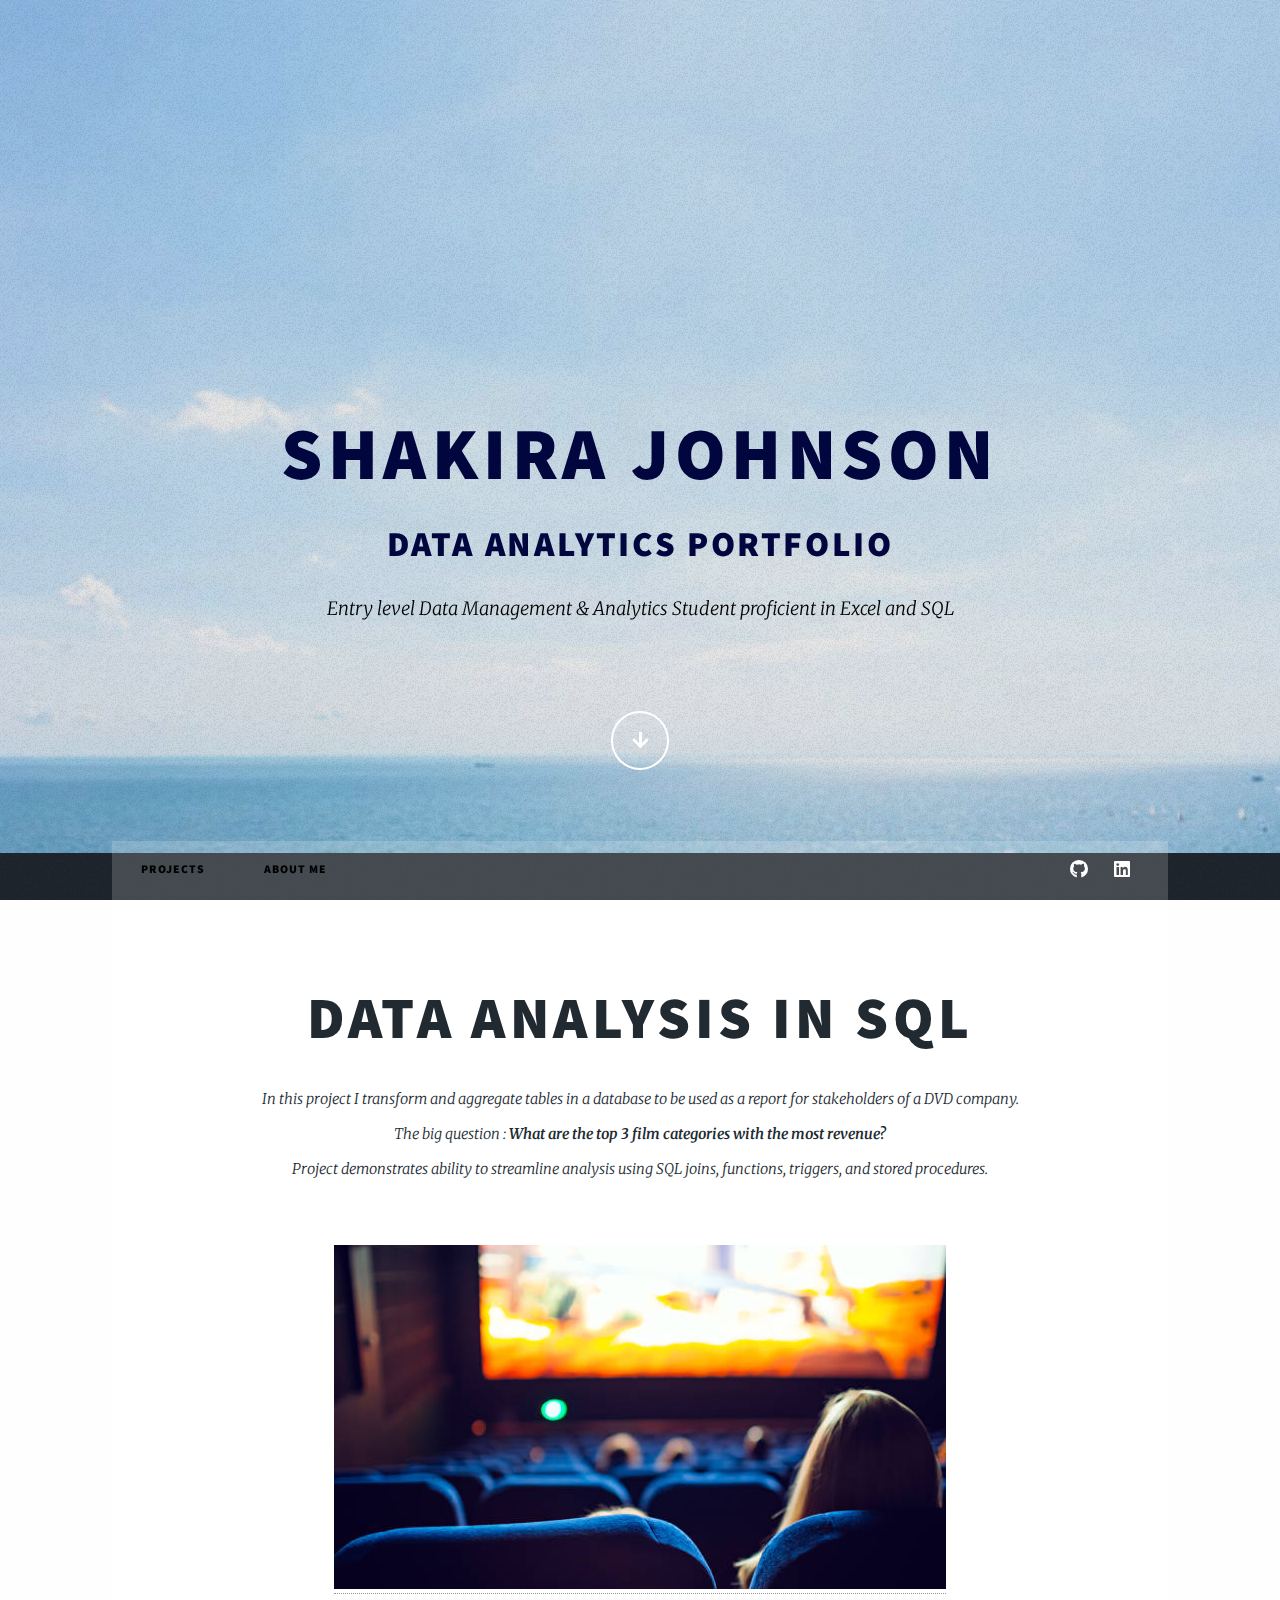
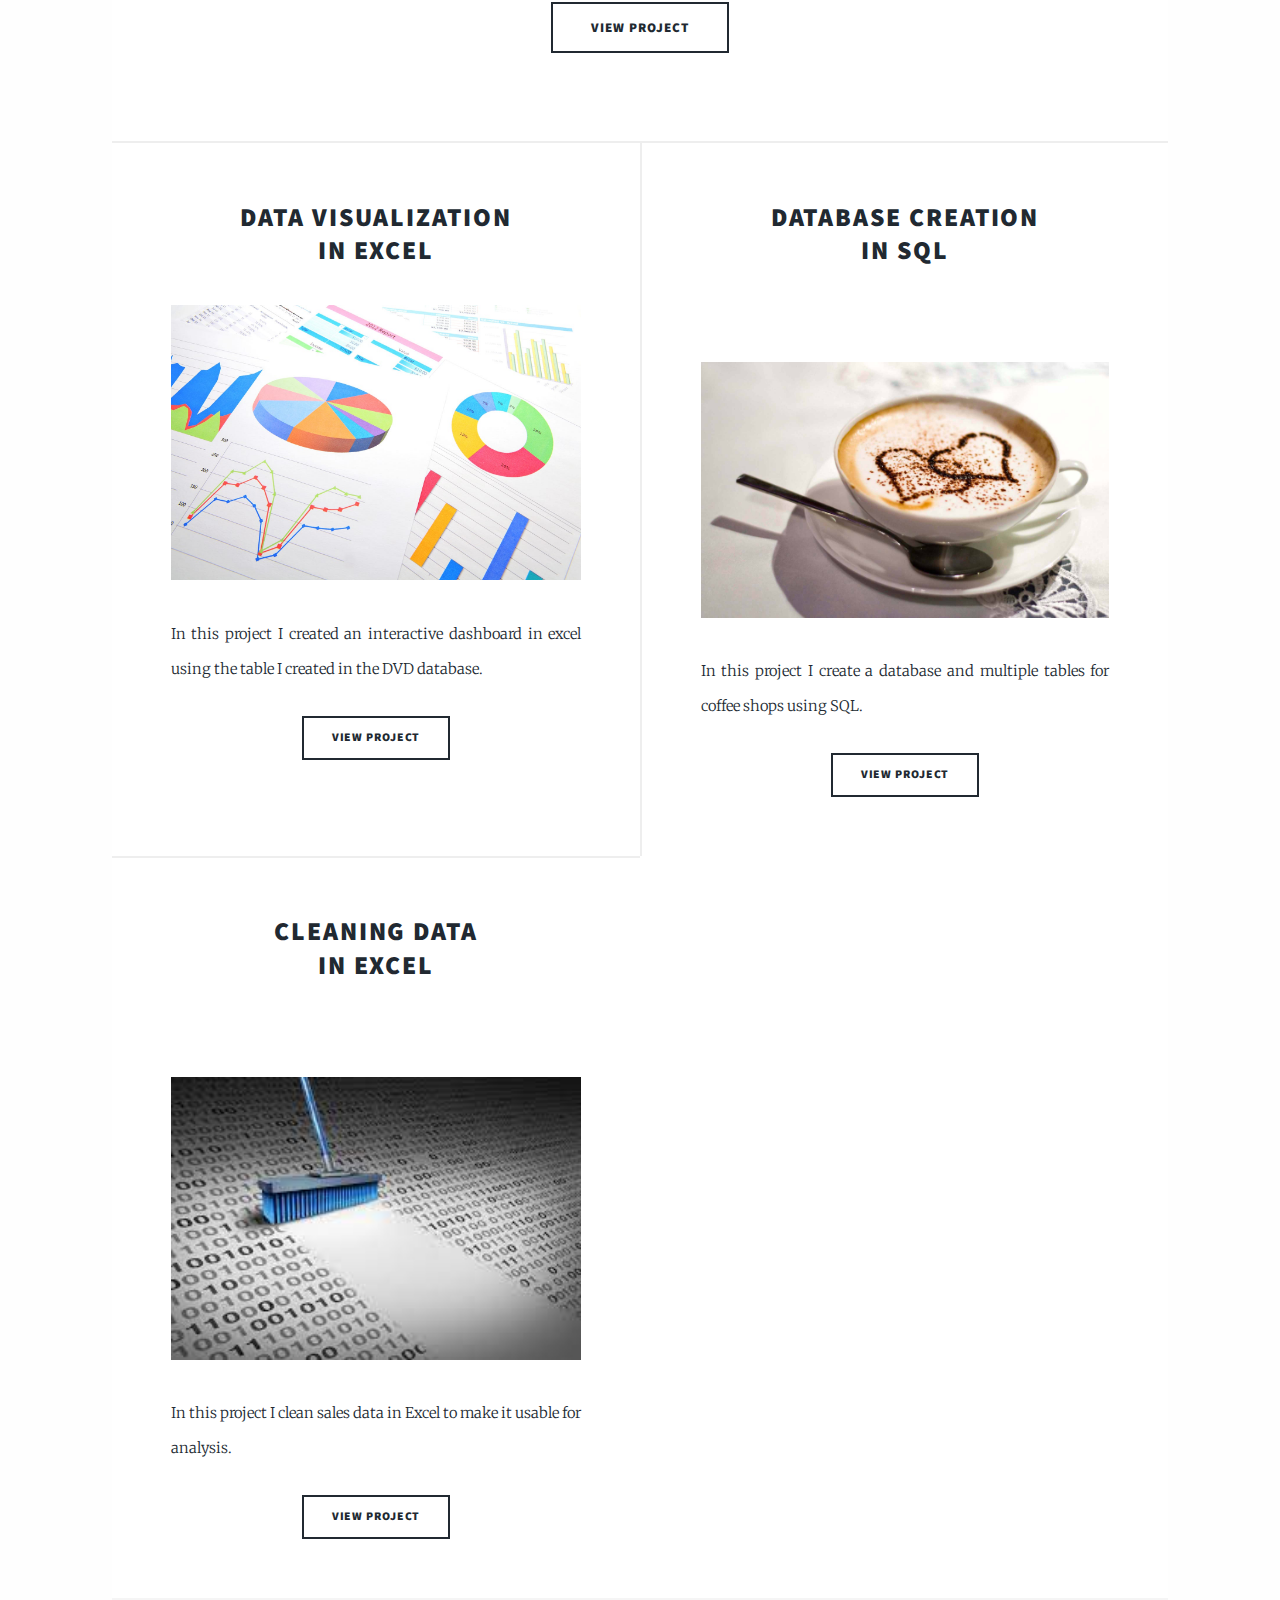
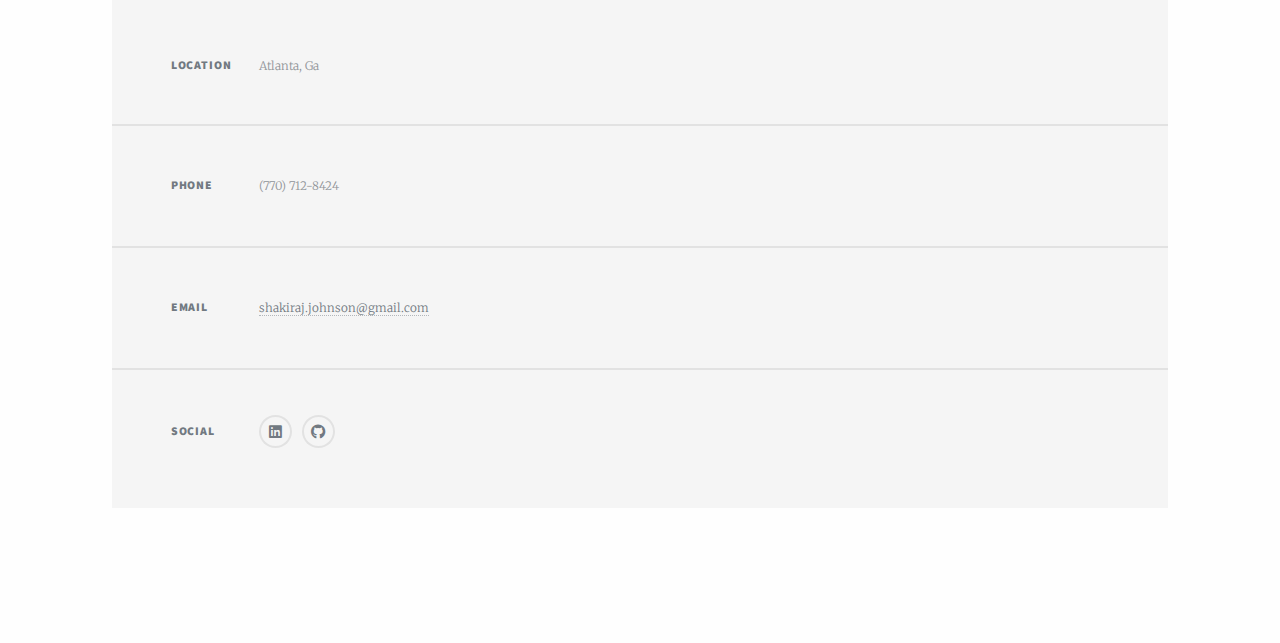
==== index.html @ 10ae61b5 "Update index.html" ====
<!DOCTYPE HTML>
<!--
	Massively by HTML5 UP
	html5up.net | @ajlkn
	Free for personal and commercial use under the CCA 3.0 license (html5up.net/license)
-->
<html>
	<head>
		<title>Shakira Johnson Portfolio
		
		</title>
		<meta charset="utf-8" />
		<meta name="viewport" content="width=device-width, initial-scale=1, user-scalable=no" />
		<link rel="stylesheet" href="assets/css/main.css" />
		<noscript><link rel="stylesheet" href="assets/css/noscript.css" /></noscript>
	</head>
	<body class="is-preload">

		<!-- Wrapper -->
			<div id="wrapper" class="fade-in">

				<!-- Intro -->
					<div id="intro">
						<h1>Shakira Johnson <br> </h1>
						    <h2 Style="font-size:35px;"> Data Analytics Portfolio   </h2> 
						<p style = color:black> Entry level Data Management & Analytics Student proficient in Excel and SQL</p> </p> 
						
						</p>
						<ul class="actions">
							<li><a href="#main" class="button icon solid solo fa-arrow-down scrolly" >Continue</a></li>
						</ul>
					</div>

				<!-- Header -->
					<header id="header">
						<a class="logo"> Projects </a>



					</header>

				<!-- Nav -->
					<nav id="nav">
						<ul class="links">
							<li ><a href="#main" style="color:black">Projects </a></li>
							
							<li><a href="elements.html#main" style="color:black">About Me</a></li>
						</ul>
						<ul class="icons">
							<li><a href="https://github.com/shakira-j" target="blank" class="icon brands fa-github"><span class="label">GitHub</span></a></li>
							<li><a href="https://www.linkedin.com/in/shakira-johnson" target="blank" class="icon brands alt fa-linkedin"><span class="label">LinkedIn</span></a></li>
						</ul>
					</nav>

				<!-- Main -->
					<div id="main">

						<!-- Featured Post -->
							<article class="post featured">
								<header class="major">
									<h2>
									<a href="https://github.com/shakira-j/DVD-data-analysis-using-SQL/blob/main/DVD%20database%20analysis" target="
									blank"> Data Analysis in SQL<br />
									</a>
									</h2>
									<p> In this project I transform and aggregate tables in a database to be used as a report for stakeholders of a DVD company. <br>The big question : <strong>What are the top 3 film categories with the most revenue?</strong> <br> Project demonstrates ability to streamline analysis using SQL joins, functions, triggers, and stored procedures. </p>
								</header>
								<a href="https://github.com/shakira-j/DVD-data-analysis-using-SQL/blob/main/DVD%20database%20analysis" target="blank" class ="image-main" ><img src="images/movietheater.jpg" alt="" /></a>
								<ul class="actions special">
									<li><a href="https://github.com/shakira-j/DVD-data-analysis-using-SQL/blob/main/DVD%20database%20analysis" target="blank" class="button large">View Project</a></li>
								</ul>
							</article>

						<!-- Posts -->
							<section class="posts">
								<article>
									<header>
										
										<h2><a href="https://github.com/shakira-j/DVD-data-analysis-using-SQL/blob/main/dvddatabase_dashboard.xlsx" target="_blank">Data Visualization <br> in Excel</a>
										</h2>
									</header>
									<a href="https://github.com/shakira-j/DVD-data-analysis-using-SQL/blob/main/dvddatabase_dashboard.xlsx" target="_blank" class="image fit"><img src="images/dataviz.jpg" alt="" /></a>
									<p> In this project I created an interactive dashboard in excel using the table I created in the DVD database. </p>
									<ul class="actions special">
										<li><a href="https://github.com/shakira-j/DVD-data-analysis-using-SQL/blob/main/dvddatabase_dashboard.xlsx" target="_blank" class="button">View Project</a></li>
									</ul>
								</article>
								<article>
									<header>
									
										<h2><a href="https://github.com/shakira-j/Create-Database-in-SQL/blob/main/database%20creation" target= _blank>Database Creation <br /> in SQL
										</a></h2>
										<br/>
									</header>
									<a href="https://github.com/shakira-j/Create-Database-in-SQL/blob/main/database%20creation" target= _blank class="image fit"><img src="images/coffeecup.jpg" alt="" /></a>
									
									<p>In this project I create a database and multiple tables for coffee shops using SQL. </p>
									<ul class="actions special">
										<li><a href="https://github.com/shakira-j/Create-Database-in-SQL/blob/main/database%20creation" target= _blank class="button">View Project</a></li>
									</ul>
								</article>
								<article>
									<header>
									
										<h2><a href="https://github.com/shakira-j/Data-Cleaning-in-Excel/blob/main/Data_Cleaning_Excel.xlsx" target= _blank>Cleaning Data <br /> in Excel
										</a></h2>
										<br/>
									</header>
									<a href="https://github.com/shakira-j/Data-Cleaning-in-Excel/blob/main/Data_Cleaning_Excel.xlsx" target= _blank class="image fit"><img src="images/clean_data.jpeg" alt="" /></a>
									
									<p>In this project I clean sales data in Excel to make it usable for analysis. </p>
									<ul class="actions special">
										<li><a href="https://github.com/shakira-j/Data-Cleaning-in-Excel/blob/main/Data_Cleaning_Excel.xlsx" target= _blank class="button">View Project</a></li>
									</ul>
								</article>
								
							</section>
							

						

					</div>

				<!-- Footer -->
					<footer id="footer">
					
						</section>
						<section class="split contact">
							<section class="alt">
								<h3>Location</h3>
								<p>Atlanta, Ga<br />
								
							</section>
							<section>
								<h3>Phone</h3>
								<p>(770) 712-8424</a></p>
							</section>
							<section>
								<h3>Email</h3>
								<p><a href="mailto:shakiraj.johnson@gmail.com">shakiraj.johnson@gmail.com</a></p>
							</section>
							<section>
								<h3>Social</h3>
								<ul class="icons alt">
									
									<li><a href="https://www.linkedin.com/in/shakira-johnson" target="blank" class="icon brands alt fa-linkedin"><span class="label">LinkedIn</span></a></li>
									<li><a href="https://github.com/shakira-j" target="blank" class="icon brands fa-github"><span class="label">GitHub</span></a></li>
								
								</ul>
							</section>
						</section>
					</footer>

				<!-- Copyright -->
					<div id="copyright">
						<ul><li>&copy; Untitled</li><li>Design: <a href="https://html5up.net">HTML5 UP</a></li></ul>
					</div>

			</div>

		<!-- Scripts -->
			<script src="assets/js/jquery.min.js"></script>
			<script src="assets/js/jquery.scrollex.min.js"></script>
			<script src="assets/js/jquery.scrolly.min.js"></script>
			<script src="assets/js/browser.min.js"></script>
			<script src="assets/js/breakpoints.min.js"></script>
			<script src="assets/js/util.js"></script>
			<script src="assets/js/main.js"></script>

	</body>
</html>
---- assets/css/main.css ----
@import url(fontawesome-all.min.css);
@import url("https://fonts.googleapis.com/css?family=Merriweather:300,700,300italic,700italic|Source+Sans+Pro:900");

/*
	Massively by HTML5 UP
	html5up.net | @ajlkn
	Free for personal and commercial use under the CCA 3.0 license (html5up.net/license)
*/

html, body, div, span, applet, object,
iframe, h1, h2, h3, h4, h5, h6, p, blockquote,
pre, a, abbr, acronym, address, big, cite,
code, del, dfn, em, img, ins, kbd, q, s, samp,
small, strike, strong, sub, sup, tt, var, b,
u, i, center, dl, dt, dd, ol, ul, li, fieldset,
form, label, legend, table, caption, tbody,
tfoot, thead, tr, th, td, article, aside,
canvas, details, embed, figure, figcaption,
footer, header, hgroup, menu, nav, output, ruby,
section, summary, time, mark, audio, video {
	margin: 0;
	padding: 0;
	border: 0;
	font-size: 100%;
	font: inherit;
	vertical-align: baseline;}

article, aside, details, figcaption, figure,
footer, header, hgroup, menu, nav, section {
	display: block;}

body {
	line-height: 1;
}

ol, ul {
	list-style: none;
}

blockquote, q {
	quotes: none;
}

	blockquote:before, blockquote:after, q:before, q:after {
		content: '';
		content: none;
	}

table {
	border-collapse: collapse;
	border-spacing: 0;
}

body {
	-webkit-text-size-adjust: none;
}

mark {
	background-color: transparent;
	color: inherit;
}

input::-moz-focus-inner {
	border: 0;
	padding: 0;
}

input, select, textarea {
	-moz-appearance: none;
	-webkit-appearance: none;
	-ms-appearance: none;
	appearance: none;
}

/* Basic */

	@-ms-viewport {
		width: device-width;
	}

	body {
		-ms-overflow-style: scrollbar;
	}

	@media screen and (max-width: 480px) {

		html, body {
			min-width: 320px;
		}

	}

	html {
		box-sizing: border-box;
	}

	*, *:before, *:after {
		box-sizing: inherit;
	}

	body {
		background-color: #fefefe;
	}

		body.is-preload *, body.is-preload *:before, body.is-preload *:after {
			-moz-animation: none !important;
			-webkit-animation: none !important;
			-ms-animation: none !important;
			animation: none !important;
			-moz-transition: none !important;
			-webkit-transition: none !important;
			-ms-transition: none !important;
			transition: none !important;
		}

/* Type */

	html {
		font-size: 16pt;
	}

		@media screen and (max-width: 1680px) {

			html {
				font-size: 12pt;
			}

		}

		@media screen and (max-width: 1280px) {

			html {
				font-size: 11pt;
			}

		}

		@media screen and (max-width: 360px) {

			html {
				font-size: 10pt;
			}

		}

	body {
		color: #212931;
	}

	body, input, select, textarea {
		font-family: "Merriweather", Georgia, serif;
		font-weight: 300;
		font-size: 1rem;
		line-height: 2.375;
	}

	a {
		-moz-transition: color 0.2s ease-in-out, background-color 0.2s ease-in-out, border-color 0.2s ease-in-out, box-shadow 0.2s ease-in-out;
		-webkit-transition: color 0.2s ease-in-out, background-color 0.2s ease-in-out, border-color 0.2s ease-in-out, box-shadow 0.2s ease-in-out;
		-ms-transition: color 0.2s ease-in-out, background-color 0.2s ease-in-out, border-color 0.2s ease-in-out, box-shadow 0.2s ease-in-out;
		transition: color 0.2s ease-in-out, background-color 0.2s ease-in-out, border-color 0.2s ease-in-out, box-shadow 0.2s ease-in-out;
		border-bottom: dotted 1px;
		text-decoration: none;
	}

		a:hover {
			border-bottom-color: transparent;
		}

	strong, b {
		font-weight: 600;
	}

	em, i {
		font-style: italic;
	}

	p {
		text-align: justify;
		margin: 0 0 2rem 0;
	}

	h1, h2, h3, h4, h5, h6 {
		font-family: "Source Sans Pro", Helvetica, sans-serif;
		font-weight: 900;
		line-height: 1.5;
		letter-spacing: 0.075em;
		text-transform: uppercase;
		margin: 0 0 1rem 0;
	}

		h1 a, h2 a, h3 a, h4 a, h5 a, h6 a {
			border-bottom: 0;
			color: inherit;
			text-decoration: none;
		}

	h1 {
		font-size: 4rem;
		line-height: 1.1;
		margin: 0 0 2rem 0;
		
	}

	h2 {
		font-size: 1.75rem;
		line-height: 1.3;
		margin: 0 0 1.5rem 0;
	}

	h3 {
		font-size: 1.25rem;
		margin: 0 0 1.5rem 0;
	}

	h4 {
		font-size: 1rem;
	}

	h5 {
		font-size: 0.9rem;
	}

	h6 {
		font-size: 0.8rem;
	}

	sub {
		font-size: 0.8rem;
		position: relative;
		top: 0.5rem;
	}

	sup {
		font-size: 0.8rem;
		position: relative;
		top: -0.5rem;
	}

	blockquote {
		border-left: solid 4px;
		font-style: italic;
		margin: 0 0 2rem 0;
		padding: 0.5rem 0 0.5rem 2rem;
	}

	code {
		border: solid 2px;
		font-family: "Courier New", monospace;
		font-size: 0.9rem;
		margin: 0 0.25rem;
		padding: 0.25rem 0.65rem;
	}

	pre {
		-webkit-overflow-scrolling: touch;
		font-family: "Courier New", monospace;
		font-size: 0.9rem;
		margin: 0 0 2rem 0;
	}

		pre code {
			display: block;
			line-height: 1.75;
			padding: 1rem 1.5rem;
			overflow-x: auto;
		}

	hr {
		border: 0;
		border-bottom: solid 2px;
		margin: 3rem 0;
	}

		hr.major {
			margin: 5rem 0;
		}

	.align-left {
		text-align: left;
	}

	.align-center {
		text-align: center;
	}

	.align-right {
		text-align: right;
	}

	input, select, textarea {
		color: #212931;
	}

	a {
		color: #212931;
		border-bottom-color: rgba(33, 41, 49, 0.5);
	}

		a:hover {
			border-bottom-color: transparent;
			color: #18bfef !important;
		}

	strong, b {
		color: #212931;
	}

	h1, h2, h3, h4, h5, h6 {
		color: #212931;
	}

	blockquote {
		border-left-color: #eeeeee;
	}

	code {
		background: rgba(220, 220, 220, 0.25);
		border-color: #eeeeee;
	}

	hr {
		border-bottom-color: #eeeeee;
	}

/* Row */

	.row {
		display: flex;
		flex-wrap: wrap;
		box-sizing: border-box;
		align-items: stretch;
	}

		.row > * {
			box-sizing: border-box;
		}

		.row.gtr-uniform > * > :last-child {
			margin-bottom: 0;
		}

		.row.aln-left {
			justify-content: flex-start;
		}

		.row.aln-center {
			justify-content: center;
		}

		.row.aln-right {
			justify-content: flex-end;
		}

		.row.aln-top {
			align-items: flex-start;
		}

		.row.aln-middle {
			align-items: center;
		}

		.row.aln-bottom {
			align-items: flex-end;
		}

		.row > .imp {
			order: -1;
		}

		.row > .col-1 {
			width: 8.33333%;
		}

		.row > .off-1 {
			margin-left: 8.33333%;
		}

		.row > .col-2 {
			width: 16.66667%;
		}

		.row > .off-2 {
			margin-left: 16.66667%;
		}

		.row > .col-3 {
			width: 25%;
		}

		.row > .off-3 {
			margin-left: 25%;
		}

		.row > .col-4 {
			width: 33.33333%;
		}

		.row > .off-4 {
			margin-left: 33.33333%;
		}

		.row > .col-5 {
			width: 41.66667%;
		}

		.row > .off-5 {
			margin-left: 41.66667%;
		}

		.row > .col-6 {
			width: 50%;
		}

		.row > .off-6 {
			margin-left: 50%;
		}

		.row > .col-7 {
			width: 58.33333%;
		}

		.row > .off-7 {
			margin-left: 58.33333%;
		}

		.row > .col-8 {
			width: 66.66667%;
		}

		.row > .off-8 {
			margin-left: 66.66667%;
		}

		.row > .col-9 {
			width: 75%;
		}

		.row > .off-9 {
			margin-left: 75%;
		}

		.row > .col-10 {
			width: 83.33333%;
		}

		.row > .off-10 {
			margin-left: 83.33333%;
		}

		.row > .col-11 {
			width: 91.66667%;
		}

		.row > .off-11 {
			margin-left: 91.66667%;
		}

		.row > .col-12 {
			width: 100%;
		}

		.row > .off-12 {
			margin-left: 100%;
		}

		.row.gtr-0 {
			margin-top: 0;
			margin-left: 0rem;
		}

			.row.gtr-0 > * {
				padding: 0 0 0 0rem;
			}

			.row.gtr-0.gtr-uniform {
				margin-top: 0rem;
			}

				.row.gtr-0.gtr-uniform > * {
					padding-top: 0rem;
				}

		.row.gtr-25 {
			margin-top: 0;
			margin-left: -0.375rem;
		}

			.row.gtr-25 > * {
				padding: 0 0 0 0.375rem;
			}

			.row.gtr-25.gtr-uniform {
				margin-top: -0.375rem;
			}

				.row.gtr-25.gtr-uniform > * {
					padding-top: 0.375rem;
				}

		.row.gtr-50 {
			margin-top: 0;
			margin-left: -0.75rem;
		}

			.row.gtr-50 > * {
				padding: 0 0 0 0.75rem;
			}

			.row.gtr-50.gtr-uniform {
				margin-top: -0.75rem;
			}

				.row.gtr-50.gtr-uniform > * {
					padding-top: 0.75rem;
				}

		.row {
			margin-top: 0;
			margin-left: -1.5rem;
		}

			.row > * {
				padding: 0 0 0 1.5rem;
			}

			.row.gtr-uniform {
				margin-top: -1.5rem;
			}

				.row.gtr-uniform > * {
					padding-top: 1.5rem;
				}

		.row.gtr-150 {
			margin-top: 0;
			margin-left: -2.25rem;
		}

			.row.gtr-150 > * {
				padding: 0 0 0 2.25rem;
			}

			.row.gtr-150.gtr-uniform {
				margin-top: -2.25rem;
			}

				.row.gtr-150.gtr-uniform > * {
					padding-top: 2.25rem;
				}

		.row.gtr-200 {
			margin-top: 0;
			margin-left: -3rem;
		}

			.row.gtr-200 > * {
				padding: 0 0 0 3rem;
			}

			.row.gtr-200.gtr-uniform {
				margin-top: -3rem;
			}

				.row.gtr-200.gtr-uniform > * {
					padding-top: 3rem;
				}

		@media screen and (max-width: 1680px) {

			.row {
				display: flex;
				flex-wrap: wrap;
				box-sizing: border-box;
				align-items: stretch;
			}

				.row > * {
					box-sizing: border-box;
				}

				.row.gtr-uniform > * > :last-child {
					margin-bottom: 0;
				}

				.row.aln-left {
					justify-content: flex-start;
				}

				.row.aln-center {
					justify-content: center;
				}

				.row.aln-right {
					justify-content: flex-end;
				}

				.row.aln-top {
					align-items: flex-start;
				}

				.row.aln-middle {
					align-items: center;
				}

				.row.aln-bottom {
					align-items: flex-end;
				}

				.row > .imp-xlarge {
					order: -1;
				}

				.row > .col-1-xlarge {
					width: 8.33333%;
				}

				.row > .off-1-xlarge {
					margin-left: 8.33333%;
				}

				.row > .col-2-xlarge {
					width: 16.66667%;
				}

				.row > .off-2-xlarge {
					margin-left: 16.66667%;
				}

				.row > .col-3-xlarge {
					width: 25%;
				}

				.row > .off-3-xlarge {
					margin-left: 25%;
				}

				.row > .col-4-xlarge {
					width: 33.33333%;
				}

				.row > .off-4-xlarge {
					margin-left: 33.33333%;
				}

				.row > .col-5-xlarge {
					width: 41.66667%;
				}

				.row > .off-5-xlarge {
					margin-left: 41.66667%;
				}

				.row > .col-6-xlarge {
					width: 50%;
				}

				.row > .off-6-xlarge {
					margin-left: 50%;
				}

				.row > .col-7-xlarge {
					width: 58.33333%;
				}

				.row > .off-7-xlarge {
					margin-left: 58.33333%;
				}

				.row > .col-8-xlarge {
					width: 66.66667%;
				}

				.row > .off-8-xlarge {
					margin-left: 66.66667%;
				}

				.row > .col-9-xlarge {
					width: 75%;
				}

				.row > .off-9-xlarge {
					margin-left: 75%;
				}

				.row > .col-10-xlarge {
					width: 83.33333%;
				}

				.row > .off-10-xlarge {
					margin-left: 83.33333%;
				}

				.row > .col-11-xlarge {
					width: 91.66667%;
				}

				.row > .off-11-xlarge {
					margin-left: 91.66667%;
				}

				.row > .col-12-xlarge {
					width: 100%;
				}

				.row > .off-12-xlarge {
					margin-left: 100%;
				}

				.row.gtr-0 {
					margin-top: 0;
					margin-left: 0rem;
				}

					.row.gtr-0 > * {
						padding: 0 0 0 0rem;
					}

					.row.gtr-0.gtr-uniform {
						margin-top: 0rem;
					}

						.row.gtr-0.gtr-uniform > * {
							padding-top: 0rem;
						}

				.row.gtr-25 {
					margin-top: 0;
					margin-left: -0.375rem;
				}

					.row.gtr-25 > * {
						padding: 0 0 0 0.375rem;
					}

					.row.gtr-25.gtr-uniform {
						margin-top: -0.375rem;
					}

						.row.gtr-25.gtr-uniform > * {
							padding-top: 0.375rem;
						}

				.row.gtr-50 {
					margin-top: 0;
					margin-left: -0.75rem;
				}

					.row.gtr-50 > * {
						padding: 0 0 0 0.75rem;
					}

					.row.gtr-50.gtr-uniform {
						margin-top: -0.75rem;
					}

						.row.gtr-50.gtr-uniform > * {
							padding-top: 0.75rem;
						}

				.row {
					margin-top: 0;
					margin-left: -1.5rem;
				}

					.row > * {
						padding: 0 0 0 1.5rem;
					}

					.row.gtr-uniform {
						margin-top: -1.5rem;
					}

						.row.gtr-uniform > * {
							padding-top: 1.5rem;
						}

				.row.gtr-150 {
					margin-top: 0;
					margin-left: -2.25rem;
				}

					.row.gtr-150 > * {
						padding: 0 0 0 2.25rem;
					}

					.row.gtr-150.gtr-uniform {
						margin-top: -2.25rem;
					}

						.row.gtr-150.gtr-uniform > * {
							padding-top: 2.25rem;
						}

				.row.gtr-200 {
					margin-top: 0;
					margin-left: -3rem;
				}

					.row.gtr-200 > * {
						padding: 0 0 0 3rem;
					}

					.row.gtr-200.gtr-uniform {
						margin-top: -3rem;
					}

						.row.gtr-200.gtr-uniform > * {
							padding-top: 3rem;
						}

		}

		@media screen and (max-width: 1280px) {

			.row {
				display: flex;
				flex-wrap: wrap;
				box-sizing: border-box;
				align-items: stretch;
			}

				.row > * {
					box-sizing: border-box;
				}

				.row.gtr-uniform > * > :last-child {
					margin-bottom: 0;
				}

				.row.aln-left {
					justify-content: flex-start;
				}

				.row.aln-center {
					justify-content: center;
				}

				.row.aln-right {
					justify-content: flex-end;
				}

				.row.aln-top {
					align-items: flex-start;
				}

				.row.aln-middle {
					align-items: center;
				}

				.row.aln-bottom {
					align-items: flex-end;
				}

				.row > .imp-large {
					order: -1;
				}

				.row > .col-1-large {
					width: 8.33333%;
				}

				.row > .off-1-large {
					margin-left: 8.33333%;
				}

				.row > .col-2-large {
					width: 16.66667%;
				}

				.row > .off-2-large {
					margin-left: 16.66667%;
				}

				.row > .col-3-large {
					width: 25%;
				}

				.row > .off-3-large {
					margin-left: 25%;
				}

				.row > .col-4-large {
					width: 33.33333%;
				}

				.row > .off-4-large {
					margin-left: 33.33333%;
				}

				.row > .col-5-large {
					width: 41.66667%;
				}

				.row > .off-5-large {
					margin-left: 41.66667%;
				}

				.row > .col-6-large {
					width: 50%;
				}

				.row > .off-6-large {
					margin-left: 50%;
				}

				.row > .col-7-large {
					width: 58.33333%;
				}

				.row > .off-7-large {
					margin-left: 58.33333%;
				}

				.row > .col-8-large {
					width: 66.66667%;
				}

				.row > .off-8-large {
					margin-left: 66.66667%;
				}

				.row > .col-9-large {
					width: 75%;
				}

				.row > .off-9-large {
					margin-left: 75%;
				}

				.row > .col-10-large {
					width: 83.33333%;
				}

				.row > .off-10-large {
					margin-left: 83.33333%;
				}

				.row > .col-11-large {
					width: 91.66667%;
				}

				.row > .off-11-large {
					margin-left: 91.66667%;
				}

				.row > .col-12-large {
					width: 100%;
				}

				.row > .off-12-large {
					margin-left: 100%;
				}

				.row.gtr-0 {
					margin-top: 0;
					margin-left: 0rem;
				}

					.row.gtr-0 > * {
						padding: 0 0 0 0rem;
					}

					.row.gtr-0.gtr-uniform {
						margin-top: 0rem;
					}

						.row.gtr-0.gtr-uniform > * {
							padding-top: 0rem;
						}

				.row.gtr-25 {
					margin-top: 0;
					margin-left: -0.375rem;
				}

					.row.gtr-25 > * {
						padding: 0 0 0 0.375rem;
					}

					.row.gtr-25.gtr-uniform {
						margin-top: -0.375rem;
					}

						.row.gtr-25.gtr-uniform > * {
							padding-top: 0.375rem;
						}

				.row.gtr-50 {
					margin-top: 0;
					margin-left: -0.75rem;
				}

					.row.gtr-50 > * {
						padding: 0 0 0 0.75rem;
					}

					.row.gtr-50.gtr-uniform {
						margin-top: -0.75rem;
					}

						.row.gtr-50.gtr-uniform > * {
							padding-top: 0.75rem;
						}

				.row {
					margin-top: 0;
					margin-left: -1.5rem;
				}

					.row > * {
						padding: 0 0 0 1.5rem;
					}

					.row.gtr-uniform {
						margin-top: -1.5rem;
					}

						.row.gtr-uniform > * {
							padding-top: 1.5rem;
						}

				.row.gtr-150 {
					margin-top: 0;
					margin-left: -2.25rem;
				}

					.row.gtr-150 > * {
						padding: 0 0 0 2.25rem;
					}

					.row.gtr-150.gtr-uniform {
						margin-top: -2.25rem;
					}

						.row.gtr-150.gtr-uniform > * {
							padding-top: 2.25rem;
						}

				.row.gtr-200 {
					margin-top: 0;
					margin-left: -3rem;
				}

					.row.gtr-200 > * {
						padding: 0 0 0 3rem;
					}

					.row.gtr-200.gtr-uniform {
						margin-top: -3rem;
					}

						.row.gtr-200.gtr-uniform > * {
							padding-top: 3rem;
						}

		}

		@media screen and (max-width: 980px) {

			.row {
				display: flex;
				flex-wrap: wrap;
				box-sizing: border-box;
				align-items: stretch;
			}

				.row > * {
					box-sizing: border-box;
				}

				.row.gtr-uniform > * > :last-child {
					margin-bottom: 0;
				}

				.row.aln-left {
					justify-content: flex-start;
				}

				.row.aln-center {
					justify-content: center;
				}

				.row.aln-right {
					justify-content: flex-end;
				}

				.row.aln-top {
					align-items: flex-start;
				}

				.row.aln-middle {
					align-items: center;
				}

				.row.aln-bottom {
					align-items: flex-end;
				}

				.row > .imp-medium {
					order: -1;
				}

				.row > .col-1-medium {
					width: 8.33333%;
				}

				.row > .off-1-medium {
					margin-left: 8.33333%;
				}

				.row > .col-2-medium {
					width: 16.66667%;
				}

				.row > .off-2-medium {
					margin-left: 16.66667%;
				}

				.row > .col-3-medium {
					width: 25%;
				}

				.row > .off-3-medium {
					margin-left: 25%;
				}

				.row > .col-4-medium {
					width: 33.33333%;
				}

				.row > .off-4-medium {
					margin-left: 33.33333%;
				}

				.row > .col-5-medium {
					width: 41.66667%;
				}

				.row > .off-5-medium {
					margin-left: 41.66667%;
				}

				.row > .col-6-medium {
					width: 50%;
				}

				.row > .off-6-medium {
					margin-left: 50%;
				}

				.row > .col-7-medium {
					width: 58.33333%;
				}

				.row > .off-7-medium {
					margin-left: 58.33333%;
				}

				.row > .col-8-medium {
					width: 66.66667%;
				}

				.row > .off-8-medium {
					margin-left: 66.66667%;
				}

				.row > .col-9-medium {
					width: 75%;
				}

				.row > .off-9-medium {
					margin-left: 75%;
				}

				.row > .col-10-medium {
					width: 83.33333%;
				}

				.row > .off-10-medium {
					margin-left: 83.33333%;
				}

				.row > .col-11-medium {
					width: 91.66667%;
				}

				.row > .off-11-medium {
					margin-left: 91.66667%;
				}

				.row > .col-12-medium {
					width: 100%;
				}

				.row > .off-12-medium {
					margin-left: 100%;
				}

				.row.gtr-0 {
					margin-top: 0;
					margin-left: 0rem;
				}

					.row.gtr-0 > * {
						padding: 0 0 0 0rem;
					}

					.row.gtr-0.gtr-uniform {
						margin-top: 0rem;
					}

						.row.gtr-0.gtr-uniform > * {
							padding-top: 0rem;
						}

				.row.gtr-25 {
					margin-top: 0;
					margin-left: -0.375rem;
				}

					.row.gtr-25 > * {
						padding: 0 0 0 0.375rem;
					}

					.row.gtr-25.gtr-uniform {
						margin-top: -0.375rem;
					}

						.row.gtr-25.gtr-uniform > * {
							padding-top: 0.375rem;
						}

				.row.gtr-50 {
					margin-top: 0;
					margin-left: -0.75rem;
				}

					.row.gtr-50 > * {
						padding: 0 0 0 0.75rem;
					}

					.row.gtr-50.gtr-uniform {
						margin-top: -0.75rem;
					}

						.row.gtr-50.gtr-uniform > * {
							padding-top: 0.75rem;
						}

				.row {
					margin-top: 0;
					margin-left: -1.5rem;
				}

					.row > * {
						padding: 0 0 0 1.5rem;
					}

					.row.gtr-uniform {
						margin-top: -1.5rem;
					}

						.row.gtr-uniform > * {
							padding-top: 1.5rem;
						}

				.row.gtr-150 {
					margin-top: 0;
					margin-left: -2.25rem;
				}

					.row.gtr-150 > * {
						padding: 0 0 0 2.25rem;
					}

					.row.gtr-150.gtr-uniform {
						margin-top: -2.25rem;
					}

						.row.gtr-150.gtr-uniform > * {
							padding-top: 2.25rem;
						}

				.row.gtr-200 {
					margin-top: 0;
					margin-left: -3rem;
				}

					.row.gtr-200 > * {
						padding: 0 0 0 3rem;
					}

					.row.gtr-200.gtr-uniform {
						margin-top: -3rem;
					}

						.row.gtr-200.gtr-uniform > * {
							padding-top: 3rem;
						}

		}

		@media screen and (max-width: 736px) {

			.row {
				display: flex;
				flex-wrap: wrap;
				box-sizing: border-box;
				align-items: stretch;
			}

				.row > * {
					box-sizing: border-box;
				}

				.row.gtr-uniform > * > :last-child {
					margin-bottom: 0;
				}

				.row.aln-left {
					justify-content: flex-start;
				}

				.row.aln-center {
					justify-content: center;
				}

				.row.aln-right {
					justify-content: flex-end;
				}

				.row.aln-top {
					align-items: flex-start;
				}

				.row.aln-middle {
					align-items: center;
				}

				.row.aln-bottom {
					align-items: flex-end;
				}

				.row > .imp-small {
					order: -1;
				}

				.row > .col-1-small {
					width: 8.33333%;
				}

				.row > .off-1-small {
					margin-left: 8.33333%;
				}

				.row > .col-2-small {
					width: 16.66667%;
				}

				.row > .off-2-small {
					margin-left: 16.66667%;
				}

				.row > .col-3-small {
					width: 25%;
				}

				.row > .off-3-small {
					margin-left: 25%;
				}

				.row > .col-4-small {
					width: 33.33333%;
				}

				.row > .off-4-small {
					margin-left: 33.33333%;
				}

				.row > .col-5-small {
					width: 41.66667%;
				}

				.row > .off-5-small {
					margin-left: 41.66667%;
				}

				.row > .col-6-small {
					width: 50%;
				}

				.row > .off-6-small {
					margin-left: 50%;
				}

				.row > .col-7-small {
					width: 58.33333%;
				}

				.row > .off-7-small {
					margin-left: 58.33333%;
				}

				.row > .col-8-small {
					width: 66.66667%;
				}

				.row > .off-8-small {
					margin-left: 66.66667%;
				}

				.row > .col-9-small {
					width: 75%;
				}

				.row > .off-9-small {
					margin-left: 75%;
				}

				.row > .col-10-small {
					width: 83.33333%;
				}

				.row > .off-10-small {
					margin-left: 83.33333%;
				}

				.row > .col-11-small {
					width: 91.66667%;
				}

				.row > .off-11-small {
					margin-left: 91.66667%;
				}

				.row > .col-12-small {
					width: 100%;
				}

				.row > .off-12-small {
					margin-left: 100%;
				}

				.row.gtr-0 {
					margin-top: 0;
					margin-left: 0rem;
				}

					.row.gtr-0 > * {
						padding: 0 0 0 0rem;
					}

					.row.gtr-0.gtr-uniform {
						margin-top: 0rem;
					}

						.row.gtr-0.gtr-uniform > * {
							padding-top: 0rem;
						}

				.row.gtr-25 {
					margin-top: 0;
					margin-left: -0.375rem;
				}

					.row.gtr-25 > * {
						padding: 0 0 0 0.375rem;
					}

					.row.gtr-25.gtr-uniform {
						margin-top: -0.375rem;
					}

						.row.gtr-25.gtr-uniform > * {
							padding-top: 0.375rem;
						}

				.row.gtr-50 {
					margin-top: 0;
					margin-left: -0.75rem;
				}

					.row.gtr-50 > * {
						padding: 0 0 0 0.75rem;
					}

					.row.gtr-50.gtr-uniform {
						margin-top: -0.75rem;
					}

						.row.gtr-50.gtr-uniform > * {
							padding-top: 0.75rem;
						}

				.row {
					margin-top: 0;
					margin-left: -1.5rem;
				}

					.row > * {
						padding: 0 0 0 1.5rem;
					}

					.row.gtr-uniform {
						margin-top: -1.5rem;
					}

						.row.gtr-uniform > * {
							padding-top: 1.5rem;
						}

				.row.gtr-150 {
					margin-top: 0;
					margin-left: -2.25rem;
				}

					.row.gtr-150 > * {
						padding: 0 0 0 2.25rem;
					}

					.row.gtr-150.gtr-uniform {
						margin-top: -2.25rem;
					}

						.row.gtr-150.gtr-uniform > * {
							padding-top: 2.25rem;
						}

				.row.gtr-200 {
					margin-top: 0;
					margin-left: -3rem;
				}

					.row.gtr-200 > * {
						padding: 0 0 0 3rem;
					}

					.row.gtr-200.gtr-uniform {
						margin-top: -3rem;
					}

						.row.gtr-200.gtr-uniform > * {
							padding-top: 3rem;
						}

		}

		@media screen and (max-width: 480px) {

			.row {
				display: flex;
				flex-wrap: wrap;
				box-sizing: border-box;
				align-items: stretch;
			}

				.row > * {
					box-sizing: border-box;
				}

				.row.gtr-uniform > * > :last-child {
					margin-bottom: 0;
				}

				.row.aln-left {
					justify-content: flex-start;
				}

				.row.aln-center {
					justify-content: center;
				}

				.row.aln-right {
					justify-content: flex-end;
				}

				.row.aln-top {
					align-items: flex-start;
				}

				.row.aln-middle {
					align-items: center;
				}

				.row.aln-bottom {
					align-items: flex-end;
				}

				.row > .imp-xsmall {
					order: -1;
				}

				.row > .col-1-xsmall {
					width: 8.33333%;
				}

				.row > .off-1-xsmall {
					margin-left: 8.33333%;
				}

				.row > .col-2-xsmall {
					width: 16.66667%;
				}

				.row > .off-2-xsmall {
					margin-left: 16.66667%;
				}

				.row > .col-3-xsmall {
					width: 25%;
				}

				.row > .off-3-xsmall {
					margin-left: 25%;
				}

				.row > .col-4-xsmall {
					width: 33.33333%;
				}

				.row > .off-4-xsmall {
					margin-left: 33.33333%;
				}

				.row > .col-5-xsmall {
					width: 41.66667%;
				}

				.row > .off-5-xsmall {
					margin-left: 41.66667%;
				}

				.row > .col-6-xsmall {
					width: 50%;
				}

				.row > .off-6-xsmall {
					margin-left: 50%;
				}

				.row > .col-7-xsmall {
					width: 58.33333%;
				}

				.row > .off-7-xsmall {
					margin-left: 58.33333%;
				}

				.row > .col-8-xsmall {
					width: 66.66667%;
				}

				.row > .off-8-xsmall {
					margin-left: 66.66667%;
				}

				.row > .col-9-xsmall {
					width: 75%;
				}

				.row > .off-9-xsmall {
					margin-left: 75%;
				}

				.row > .col-10-xsmall {
					width: 83.33333%;
				}

				.row > .off-10-xsmall {
					margin-left: 83.33333%;
				}

				.row > .col-11-xsmall {
					width: 91.66667%;
				}

				.row > .off-11-xsmall {
					margin-left: 91.66667%;
				}

				.row > .col-12-xsmall {
					width: 100%;
				}

				.row > .off-12-xsmall {
					margin-left: 100%;
				}

				.row.gtr-0 {
					margin-top: 0;
					margin-left: 0rem;
				}

					.row.gtr-0 > * {
						padding: 0 0 0 0rem;
					}

					.row.gtr-0.gtr-uniform {
						margin-top: 0rem;
					}

						.row.gtr-0.gtr-uniform > * {
							padding-top: 0rem;
						}

				.row.gtr-25 {
					margin-top: 0;
					margin-left: -0.375rem;
				}

					.row.gtr-25 > * {
						padding: 0 0 0 0.375rem;
					}

					.row.gtr-25.gtr-uniform {
						margin-top: -0.375rem;
					}

						.row.gtr-25.gtr-uniform > * {
							padding-top: 0.375rem;
						}

				.row.gtr-50 {
					margin-top: 0;
					margin-left: -0.75rem;
				}

					.row.gtr-50 > * {
						padding: 0 0 0 0.75rem;
					}

					.row.gtr-50.gtr-uniform {
						margin-top: -0.75rem;
					}

						.row.gtr-50.gtr-uniform > * {
							padding-top: 0.75rem;
						}

				.row {
					margin-top: 0;
					margin-left: -1.5rem;
				}

					.row > * {
						padding: 0 0 0 1.5rem;
					}

					.row.gtr-uniform {
						margin-top: -1.5rem;
					}

						.row.gtr-uniform > * {
							padding-top: 1.5rem;
						}

				.row.gtr-150 {
					margin-top: 0;
					margin-left: -2.25rem;
				}

					.row.gtr-150 > * {
						padding: 0 0 0 2.25rem;
					}

					.row.gtr-150.gtr-uniform {
						margin-top: -2.25rem;
					}

						.row.gtr-150.gtr-uniform > * {
							padding-top: 2.25rem;
						}

				.row.gtr-200 {
					margin-top: 0;
					margin-left: -3rem;
				}

					.row.gtr-200 > * {
						padding: 0 0 0 3rem;
					}

					.row.gtr-200.gtr-uniform {
						margin-top: -3rem;
					}

						.row.gtr-200.gtr-uniform > * {
							padding-top: 3rem;
						}

		}

		@media screen and (max-width: 360px) {

			.row {
				display: flex;
				flex-wrap: wrap;
				box-sizing: border-box;
				align-items: stretch;
			}

				.row > * {
					box-sizing: border-box;
				}

				.row.gtr-uniform > * > :last-child {
					margin-bottom: 0;
				}

				.row.aln-left {
					justify-content: flex-start;
				}

				.row.aln-center {
					justify-content: center;
				}

				.row.aln-right {
					justify-content: flex-end;
				}

				.row.aln-top {
					align-items: flex-start;
				}

				.row.aln-middle {
					align-items: center;
				}

				.row.aln-bottom {
					align-items: flex-end;
				}

				.row > .imp-xxsmall {
					order: -1;
				}

				.row > .col-1-xxsmall {
					width: 8.33333%;
				}

				.row > .off-1-xxsmall {
					margin-left: 8.33333%;
				}

				.row > .col-2-xxsmall {
					width: 16.66667%;
				}

				.row > .off-2-xxsmall {
					margin-left: 16.66667%;
				}

				.row > .col-3-xxsmall {
					width: 25%;
				}

				.row > .off-3-xxsmall {
					margin-left: 25%;
				}

				.row > .col-4-xxsmall {
					width: 33.33333%;
				}

				.row > .off-4-xxsmall {
					margin-left: 33.33333%;
				}

				.row > .col-5-xxsmall {
					width: 41.66667%;
				}

				.row > .off-5-xxsmall {
					margin-left: 41.66667%;
				}

				.row > .col-6-xxsmall {
					width: 50%;
				}

				.row > .off-6-xxsmall {
					margin-left: 50%;
				}

				.row > .col-7-xxsmall {
					width: 58.33333%;
				}

				.row > .off-7-xxsmall {
					margin-left: 58.33333%;
				}

				.row > .col-8-xxsmall {
					width: 66.66667%;
				}

				.row > .off-8-xxsmall {
					margin-left: 66.66667%;
				}

				.row > .col-9-xxsmall {
					width: 75%;
				}

				.row > .off-9-xxsmall {
					margin-left: 75%;
				}

				.row > .col-10-xxsmall {
					width: 83.33333%;
				}

				.row > .off-10-xxsmall {
					margin-left: 83.33333%;
				}

				.row > .col-11-xxsmall {
					width: 91.66667%;
				}

				.row > .off-11-xxsmall {
					margin-left: 91.66667%;
				}

				.row > .col-12-xxsmall {
					width: 100%;
				}

				.row > .off-12-xxsmall {
					margin-left: 100%;
				}

				.row.gtr-0 {
					margin-top: 0;
					margin-left: 0rem;
				}

					.row.gtr-0 > * {
						padding: 0 0 0 0rem;
					}

					.row.gtr-0.gtr-uniform {
						margin-top: 0rem;
					}

						.row.gtr-0.gtr-uniform > * {
							padding-top: 0rem;
						}

				.row.gtr-25 {
					margin-top: 0;
					margin-left: -0.375rem;
				}

					.row.gtr-25 > * {
						padding: 0 0 0 0.375rem;
					}

					.row.gtr-25.gtr-uniform {
						margin-top: -0.375rem;
					}

						.row.gtr-25.gtr-uniform > * {
							padding-top: 0.375rem;
						}

				.row.gtr-50 {
					margin-top: 0;
					margin-left: -0.75rem;
				}

					.row.gtr-50 > * {
						padding: 0 0 0 0.75rem;
					}

					.row.gtr-50.gtr-uniform {
						margin-top: -0.75rem;
					}

						.row.gtr-50.gtr-uniform > * {
							padding-top: 0.75rem;
						}

				.row {
					margin-top: 0;
					margin-left: -1.5rem;
				}

					.row > * {
						padding: 0 0 0 1.5rem;
					}

					.row.gtr-uniform {
						margin-top: -1.5rem;
					}

						.row.gtr-uniform > * {
							padding-top: 1.5rem;
						}

				.row.gtr-150 {
					margin-top: 0;
					margin-left: -2.25rem;
				}

					.row.gtr-150 > * {
						padding: 0 0 0 2.25rem;
					}

					.row.gtr-150.gtr-uniform {
						margin-top: -2.25rem;
					}

						.row.gtr-150.gtr-uniform > * {
							padding-top: 2.25rem;
						}

				.row.gtr-200 {
					margin-top: 0;
					margin-left: -3rem;
				}

					.row.gtr-200 > * {
						padding: 0 0 0 3rem;
					}

					.row.gtr-200.gtr-uniform {
						margin-top: -3rem;
					}

						.row.gtr-200.gtr-uniform > * {
							padding-top: 3rem;
						}

		}

/* Box */

	.box {
		border: solid 2px;
		margin-bottom: 2rem;
		padding: 1.5rem;
	}

		.box > :last-child,
		.box > :last-child > :last-child,
		.box > :last-child > :last-child > :last-child {
			margin-bottom: 0;
		}

		.box.alt {
			border: 0;
			border-radius: 0;
			padding: 0;
		}

	.box {
		border-color: #eeeeee;
	}

/* Button */

	input[type="submit"],
	input[type="reset"],
	input[type="button"],
	button,
	.button {
		-moz-appearance: none;
		-webkit-appearance: none;
		-ms-appearance: none;
		appearance: none;
		-moz-transition: background-color 0.2s ease-in-out, box-shadow 0.2s ease-in-out, color 0.2s ease-in-out;
		-webkit-transition: background-color 0.2s ease-in-out, box-shadow 0.2s ease-in-out, color 0.2s ease-in-out;
		-ms-transition: background-color 0.2s ease-in-out, box-shadow 0.2s ease-in-out, color 0.2s ease-in-out;
		transition: background-color 0.2s ease-in-out, box-shadow 0.2s ease-in-out, color 0.2s ease-in-out;
		border: 0;
		border-radius: 0;
		cursor: pointer;
		display: inline-block;
		font-family: "Source Sans Pro", Helvetica, sans-serif;
		font-size: 0.8rem;
		font-weight: 900;
		letter-spacing: 0.075em;
		height: 3rem;
		line-height: 3rem;
		padding: 0 2rem;
		text-align: center;
		text-decoration: none;
		text-transform: uppercase;
		white-space: nowrap;
	}

		input[type="submit"].icon:before,
		input[type="reset"].icon:before,
		input[type="button"].icon:before,
		button.icon:before,
		.button.icon:before {
			margin-right: 0.5rem;
		}

		input[type="submit"].icon.solo,
		input[type="reset"].icon.solo,
		input[type="button"].icon.solo,
		button.icon.solo,
		.button.icon.solo {
			position: relative;
			width: 4rem;
			height: 4rem;
			line-height: 4rem;
			border-radius: 4rem;
			text-indent: 4rem;
			overflow: hidden;
			padding: 0;
			white-space: nowrap;
		}

			input[type="submit"].icon.solo:before,
			input[type="reset"].icon.solo:before,
			input[type="button"].icon.solo:before,
			button.icon.solo:before,
			.button.icon.solo:before {
				position: absolute;
				display: block;
				top: 0;
				left: 0;
				width: inherit;
				height: inherit;
				line-height: inherit;
				font-size: 1.25rem;
				margin-right: 0;
				text-align: center;
				text-indent: 0;
			}

		input[type="submit"].fit,
		input[type="reset"].fit,
		input[type="button"].fit,
		button.fit,
		.button.fit {
			width: 100%;
		}

		input[type="submit"].small,
		input[type="reset"].small,
		input[type="button"].small,
		button.small,
		.button.small {
			font-size: 0.7rem;
			height: 2.5rem;
			line-height: 2.5rem;
			padding: 0 1.5rem;
		}

		input[type="submit"].large,
		input[type="reset"].large,
		input[type="button"].large,
		button.large,
		.button.large {
			font-size: 0.9rem;
			height: 3.5rem;
			line-height: 3.5rem;
			padding: 0 2.75rem;
		}

		@media screen and (max-width: 980px) {

			input[type="submit"],
			input[type="reset"],
			input[type="button"],
			button,
			.button {
				font-size: 0.9rem;
				height: 3.25rem;
				line-height: 3.25rem;
			}

				input[type="submit"].large,
				input[type="reset"].large,
				input[type="button"].large,
				button.large,
				.button.large {
					font-size: 1rem;
					height: 3.75rem;
					line-height: 3.75rem;
				}

		}

		input[type="submit"].disabled, input[type="submit"]:disabled,
		input[type="reset"].disabled,
		input[type="reset"]:disabled,
		input[type="button"].disabled,
		input[type="button"]:disabled,
		button.disabled,
		button:disabled,
		.button.disabled,
		.button:disabled {
			pointer-events: none;
			opacity: 0.25;
		}

	input[type="submit"],
	input[type="reset"],
	input[type="button"],
	button,
	.button {
		background-color: transparent;
		box-shadow: inset 0 0 0 2px #212931;
		color: #212931 !important;
	}

		input[type="submit"]:hover,
		input[type="reset"]:hover,
		input[type="button"]:hover,
		button:hover,
		.button:hover {
			box-shadow: inset 0 0 0 2px #18bfef;
			color: #18bfef !important;
		}

		input[type="submit"].primary,
		input[type="reset"].primary,
		input[type="button"].primary,
		button.primary,
		.button.primary {
			background-color: #212931;
			box-shadow: none;
			color: #ffffff !important;
		}

			input[type="submit"].primary:hover,
			input[type="reset"].primary:hover,
			input[type="button"].primary:hover,
			button.primary:hover,
			.button.primary:hover {
				background-color: #18bfef;
			}

/* Form */

	form {
		margin: 0 0 2rem 0;
	}

		form > :last-child {
			margin-bottom: 0;
		}

		form > .fields {
			display: -moz-flex;
			display: -webkit-flex;
			display: -ms-flex;
			display: flex;
			-moz-flex-wrap: wrap;
			-webkit-flex-wrap: wrap;
			-ms-flex-wrap: wrap;
			flex-wrap: wrap;
			width: calc(100% + 3rem);
			margin: -1.5rem 0 2rem -1.5rem;
		}

			form > .fields > .field {
				-moz-flex-grow: 0;
				-webkit-flex-grow: 0;
				-ms-flex-grow: 0;
				flex-grow: 0;
				-moz-flex-shrink: 0;
				-webkit-flex-shrink: 0;
				-ms-flex-shrink: 0;
				flex-shrink: 0;
				padding: 1.5rem 0 0 1.5rem;
				width: calc(100% - 1.5rem);
			}

				form > .fields > .field.half {
					width: calc(50% - 0.75rem);
				}

				form > .fields > .field.third {
					width: calc(100%/3 - 0.5rem);
				}

				form > .fields > .field.quarter {
					width: calc(25% - 0.375rem);
				}

		@media screen and (max-width: 480px) {

			form > .fields {
				width: calc(100% + 3rem);
				margin: -1.5rem 0 2rem -1.5rem;
			}

				form > .fields > .field {
					padding: 1.5rem 0 0 1.5rem;
					width: calc(100% - 1.5rem);
				}

					form > .fields > .field.half {
						width: calc(100% - 1.5rem);
					}

					form > .fields > .field.third {
						width: calc(100% - 1.5rem);
					}

					form > .fields > .field.quarter {
						width: calc(100% - 1.5rem);
					}

		}

	label {
		display: block;
		font-family: "Source Sans Pro", Helvetica, sans-serif;
		font-weight: 900;
		line-height: 1.5;
		letter-spacing: 0.075em;
		font-size: 0.8rem;
		text-transform: uppercase;
		margin: 0 0 0.75rem 0;
	}

		@media screen and (max-width: 980px) {

			label {
				font-size: 0.9rem;
			}

		}

	input[type="text"],
	input[type="password"],
	input[type="email"],
	select,
	textarea {
		-moz-appearance: none;
		-webkit-appearance: none;
		-ms-appearance: none;
		appearance: none;
		background: transparent;
		border-radius: 0;
		border: solid 2px;
		color: inherit;
		display: block;
		outline: 0;
		padding: 0 1rem;
		text-decoration: none;
		width: 100%;
	}

		input[type="text"]:invalid,
		input[type="password"]:invalid,
		input[type="email"]:invalid,
		select:invalid,
		textarea:invalid {
			box-shadow: none;
		}

	select {
		background-size: 1.25rem;
		background-repeat: no-repeat;
		background-position: calc(100% - 1rem) center;
		height: 3rem;
		padding-right: 3rem;
		text-overflow: ellipsis;
	}

		select:focus::-ms-value {
			background-color: transparent;
		}

		select::-ms-expand {
			display: none;
		}

	input[type="text"],
	input[type="password"],
	input[type="email"],
	select {
		height: 3rem;
	}

	textarea {
		padding: 0.75rem 1rem;
	}

	input[type="checkbox"],
	input[type="radio"] {
		-moz-appearance: none;
		-webkit-appearance: none;
		-ms-appearance: none;
		appearance: none;
		display: block;
		float: left;
		margin-right: -2rem;
		opacity: 0;
		width: 1rem;
		z-index: -1;
	}

		input[type="checkbox"] + label,
		input[type="radio"] + label {
			text-decoration: none;
			cursor: pointer;
			display: inline-block;
			font-size: 1rem;
			letter-spacing: 0;
			font-family: "Merriweather", Georgia, serif;
			text-transform: none;
			font-weight: 300;
			padding-left: 2.8rem;
			padding-right: 1rem;
			position: relative;
		}

			input[type="checkbox"] + label:before,
			input[type="radio"] + label:before {
				-moz-osx-font-smoothing: grayscale;
				-webkit-font-smoothing: antialiased;
				display: inline-block;
				font-style: normal;
				font-variant: normal;
				text-rendering: auto;
				line-height: 1;
				text-transform: none !important;
				font-family: 'Font Awesome 5 Free';
				font-weight: 900;
			}

			input[type="checkbox"] + label:before,
			input[type="radio"] + label:before {
				border-radius: 0;
				border: solid 2px;
				content: '';
				display: inline-block;
				font-size: 0.8rem;
				height: 1.8rem;
				left: 0;
				line-height: 1.65rem;
				position: absolute;
				text-align: center;
				top: -0.125rem;
				width: 1.8rem;
			}

		input[type="checkbox"]:checked + label:before,
		input[type="radio"]:checked + label:before {
			content: '\f00c';
		}

	input[type="checkbox"] + label:before {
		border-radius: 0;
	}

	input[type="radio"] + label:before {
		border-radius: 100%;
	}

	::-webkit-input-placeholder {
		opacity: 1.0;
	}

	:-moz-placeholder {
		opacity: 1.0;
	}

	::-moz-placeholder {
		opacity: 1.0;
	}

	:-ms-input-placeholder {
		opacity: 1.0;
	}

	label {
		color: #212931;
	}

	input[type="text"],
	input[type="password"],
	input[type="email"],
	select,
	textarea {
		border-color: #eeeeee;
	}

		input[type="text"]:focus,
		input[type="password"]:focus,
		input[type="email"]:focus,
		select:focus,
		textarea:focus {
			border-color: #18bfef;
		}

	select {
		background-image: url("data:image/svg+xml;charset=utf8,%3Csvg xmlns='http://www.w3.org/2000/svg' width='40' height='40' preserveAspectRatio='none' viewBox='0 0 40 40'%3E%3Cpath d='M9.4,12.3l10.4,10.4l10.4-10.4c0.2-0.2,0.5-0.4,0.9-0.4c0.3,0,0.6,0.1,0.9,0.4l3.3,3.3c0.2,0.2,0.4,0.5,0.4,0.9 c0,0.4-0.1,0.6-0.4,0.9L20.7,31.9c-0.2,0.2-0.5,0.4-0.9,0.4c-0.3,0-0.6-0.1-0.9-0.4L4.3,17.3c-0.2-0.2-0.4-0.5-0.4-0.9 c0-0.4,0.1-0.6,0.4-0.9l3.3-3.3c0.2-0.2,0.5-0.4,0.9-0.4S9.1,12.1,9.4,12.3z' fill='%23eeeeee' /%3E%3C/svg%3E");
	}

		select option {
			background-color: #ffffff;
			color: #212931;
		}

	.select-wrapper:before {
		color: #eeeeee;
	}

	input[type="checkbox"] + label,
	input[type="radio"] + label {
		color: #212931;
	}

		input[type="checkbox"] + label:before,
		input[type="radio"] + label:before {
			border-color: #eeeeee;
		}

	input[type="checkbox"]:checked + label:before,
	input[type="radio"]:checked + label:before {
		background-color: #212931;
		border-color: #212931;
		color: #ffffff;
	}

	input[type="checkbox"]:focus + label:before,
	input[type="radio"]:focus + label:before {
		border-color: #18bfef;
	}

	::-webkit-input-placeholder {
		color: #909498 !important;
	}

	:-moz-placeholder {
		color: #909498 !important;
	}

	::-moz-placeholder {
		color: #909498 !important;
	}

	:-ms-input-placeholder {
		color: #909498 !important;
	}

	.formerize-placeholder {
		color: #909498 !important;
	}

/* Icon */

	.icon {
		text-decoration: none;
		border-bottom: none;
		position: relative;
	}

		.icon:before {
			-moz-osx-font-smoothing: grayscale;
			-webkit-font-smoothing: antialiased;
			display: inline-block;
			font-style: normal;
			font-variant: normal;
			text-rendering: auto;
			line-height: 1;
			text-transform: none !important;
			font-family: 'Font Awesome 5 Free';
			font-weight: 400;
		}

		.icon > .label {
			display: none;
		}

		.icon:before {
			line-height: inherit;
		}

		.icon.solid:before {
			font-weight: 900;
		}

		.icon.brands:before {
			font-family: 'Font Awesome 5 Brands';
		}

/* Image */

	.image {
		border: 0;
		display: inline-block;
		position: relative;
	}

		.image img {
			display: block;
		}

		.image.left, .image.right {
			max-width: 40%;
		}

			.image.left img, .image.right img {
				width: 100%;
			}

		.image.left {
			float: left;
			margin: 0 2rem 2rem 0;
			top: 0.75rem;
		}

		.image.right {
			float: right;
			margin: 0 0 2rem 2rem;
			top: 0.75rem;
		}

		.image.fit {
			display: block;
			margin: 2.5rem 0;
			width: 100%;
		}

			.image.fit:first-child {
				margin-top: 0;
			}

			.image.fit img {
				width: 100%;
			}

		.image.main {
			display: block;
			margin: 4rem 0;
			width: 100%;
		}

			.image.main:first-child {
				margin-top: 0;
			}

			.image.main img {
				width: 100%;
			}

		@media screen and (max-width: 736px) {

			.image.fit {
				margin: 2rem 0;
			}

			.image.main {
				margin: 2rem 0;
			}

		}

	a.image {
		overflow: hidden;
	}

		a.image img {
			-moz-transition: -moz-transform 0.2s ease-out;
			-webkit-transition: -webkit-transform 0.2s ease-out;
			-ms-transition: -ms-transform 0.2s ease-out;
			transition: transform 0.2s ease-out;
		}

		a.image:hover img {
			-moz-transform: scale(1.05);
			-webkit-transform: scale(1.05);
			-ms-transform: scale(1.05);
			transform: scale(1.05);
		}

/* Actions */

	ul.actions {
		display: -moz-flex;
		display: -webkit-flex;
		display: -ms-flex;
		display: flex;
		cursor: default;
		list-style: none;
		margin-left: -1rem;
		padding-left: 0;
	}

		ul.actions li {
			padding: 0 0 0 1rem;
			vertical-align: middle;
		}

		ul.actions.special {
			-moz-justify-content: center;
			-webkit-justify-content: center;
			-ms-justify-content: center;
			justify-content: center;
			width: 100%;
			margin-left: 0;
		}

			ul.actions.special li:first-child {
				padding-left: 0;
			}

		ul.actions.stacked {
			-moz-flex-direction: column;
			-webkit-flex-direction: column;
			-ms-flex-direction: column;
			flex-direction: column;
			margin-left: 0;
		}

			ul.actions.stacked li {
				padding: 1.3rem 0 0 0;
			}

				ul.actions.stacked li:first-child {
					padding-top: 0;
				}

		ul.actions.fit {
			width: calc(100% + 1rem);
		}

			ul.actions.fit li {
				-moz-flex-grow: 1;
				-webkit-flex-grow: 1;
				-ms-flex-grow: 1;
				flex-grow: 1;
				-moz-flex-shrink: 1;
				-webkit-flex-shrink: 1;
				-ms-flex-shrink: 1;
				flex-shrink: 1;
				width: 100%;
			}

				ul.actions.fit li > * {
					width: 100%;
				}

			ul.actions.fit.stacked {
				width: 100%;
			}

		@media screen and (max-width: 480px) {

			ul.actions:not(.fixed) {
				-moz-flex-direction: column;
				-webkit-flex-direction: column;
				-ms-flex-direction: column;
				flex-direction: column;
				margin-left: 0;
				width: 100% !important;
			}

				ul.actions:not(.fixed) li {
					-moz-flex-grow: 1;
					-webkit-flex-grow: 1;
					-ms-flex-grow: 1;
					flex-grow: 1;
					-moz-flex-shrink: 1;
					-webkit-flex-shrink: 1;
					-ms-flex-shrink: 1;
					flex-shrink: 1;
					padding: 1rem 0 0 0;
					text-align: center;
					width: 100%;
				}

					ul.actions:not(.fixed) li > * {
						width: 100%;
					}

					ul.actions:not(.fixed) li:first-child {
						padding-top: 0;
					}

					ul.actions:not(.fixed) li input[type="submit"],
					ul.actions:not(.fixed) li input[type="reset"],
					ul.actions:not(.fixed) li input[type="button"],
					ul.actions:not(.fixed) li button,
					ul.actions:not(.fixed) li .button {
						width: 100%;
					}

						ul.actions:not(.fixed) li input[type="submit"].icon:before,
						ul.actions:not(.fixed) li input[type="reset"].icon:before,
						ul.actions:not(.fixed) li input[type="button"].icon:before,
						ul.actions:not(.fixed) li button.icon:before,
						ul.actions:not(.fixed) li .button.icon:before {
							margin-left: -0.5rem;
						}

		}

/* Icons */

	ul.icons {
		cursor: default;
		list-style: none;
		padding-left: 0;
	}

		ul.icons li {
			display: inline-block;
			padding: 0 0.5rem 0 0;
			vertical-align: middle;
		}

			ul.icons li:last-child {
				padding-right: 0;
			}

			ul.icons li .icon:before {
				width: 2.25rem;
				height: 2.25rem;
				line-height: 2.25rem;
				display: inline-block;
				text-align: center;
				border-radius: 100%;
				font-size: 1.25rem;
			}

		ul.icons.alt li .icon:before {
			-moz-transition: color 0.2s ease-in-out, background-color 0.2s ease-in-out, border-color 0.2s ease-in-out, box-shadow 0.2s ease-in-out;
			-webkit-transition: color 0.2s ease-in-out, background-color 0.2s ease-in-out, border-color 0.2s ease-in-out, box-shadow 0.2s ease-in-out;
			-ms-transition: color 0.2s ease-in-out, background-color 0.2s ease-in-out, border-color 0.2s ease-in-out, box-shadow 0.2s ease-in-out;
			transition: color 0.2s ease-in-out, background-color 0.2s ease-in-out, border-color 0.2s ease-in-out, box-shadow 0.2s ease-in-out;
			font-size: 1rem;
		}

/* List */

	ol {
		list-style: decimal;
		margin: 0 0 2rem 0;
		padding-left: 1.25rem;
	}

		ol li {
			padding-left: 0.25rem;
		}

	ul {
		list-style: disc;
		margin: 0 0 2rem 0;
		padding-left: 1rem;
	}

		ul li {
			padding-left: 0.5rem;
		}

		ul.divided {
			list-style: none;
			padding-left: 0;
		}

			ul.divided li {
				border-top: solid 1px;
				padding: 0.5rem 0;
			}

				ul.divided li:first-child {
					border-top: 0;
					padding-top: 0;
				}

	dl {
		margin: 0 0 2rem 0;
	}

		dl dt {
			display: block;
			font-weight: 600;
			margin: 0 0 1rem 0;
		}

		dl dd {
			margin-left: 2rem;
		}

	ul.divided li {
		border-top-color: #eeeeee;
	}

	ul.icons li a.icon:hover:before {
		color: #18bfef;
	}

	ul.icons.alt li .icon:before {
		box-shadow: inset 0 0 0 2px #eeeeee;
	}

	ul.icons.alt li a.icon:hover:before {
		box-shadow: inset 0 0 0 2px #18bfef;
	}

/* Section/Article */

	section.special, article.special {
		text-align: center;
	}

	header {
		cursor: default;
	}

		header > .date {
			display: block;
			font-size: 0.8rem;
			height: 1;
			margin: 0 0 1rem 0;
			position: relative;
		}

		header > p {
			font-style: italic;
		}

		header > h1 + p {
			font-size: 1.1rem;
			margin-top: -0.5rem;
			line-height: 2;
		}

		header > h2 + p {
			font-size: 1rem;
			margin-top: -0.75rem;
		}

		header > h3 + p {
			font-size: 0.9rem;
			margin-top: -0.75rem;
		}

		header > h4 + p {
			font-size: 0.8rem;
			margin-top: -0.75rem;
		}

		header.major {
			margin: 0 0 4rem 0;
			text-align: center;
		}

			header.major > :last-child {
				margin-bottom: 0;
			}

			header.major > p {
				margin-top: 0;
				text-align: center;
			}

			header.major > .date {
				font-size: 1rem;
				margin: 0 0 4rem 0;
			}

				header.major > .date:before, header.major > .date:after {
					content: '';
					display: block;
					position: absolute;
					top: 50%;
					width: calc(50% - 6rem);
					border-top: solid 2px;
				}

				header.major > .date:before {
					left: 0;
				}

				header.major > .date:after {
					right: 0;
				}

		@media screen and (max-width: 980px) {

			header br {
				display: none;
			}

		}

		@media screen and (max-width: 736px) {

			header.major {
				margin: 0 0 2rem 0;
			}

		}

	header.major .date:before, header.major .date:after {
		border-top-color: #eeeeee;
	}

/* Table */

	.table-wrapper {
		-webkit-overflow-scrolling: touch;
		overflow-x: auto;
	}

	table {
		margin: 0 0 2rem 0;
		width: 100%;
	}

		table tbody tr {
			border: solid 1px;
			border-left: 0;
			border-right: 0;
		}

		table td {
			padding: 0.75rem 0.75rem;
		}

		table th {
			font-family: "Source Sans Pro", Helvetica, sans-serif;
			font-size: 0.8rem;
			font-weight: 900;
			letter-spacing: 0.075em;
			line-height: 1.5;
			padding: 0 0.75rem 0.75rem 0.75rem;
			text-align: left;
			text-transform: uppercase;
		}

			@media screen and (max-width: 980px) {

				table th {
					font-size: 0.9rem;
				}

			}

		table thead {
			border-bottom: solid 2px;
		}

		table tfoot {
			border-top: solid 2px;
		}

		table.alt {
			border-collapse: separate;
		}

			table.alt tbody tr td {
				border: solid 1px;
				border-left-width: 0;
				border-top-width: 0;
			}

				table.alt tbody tr td:first-child {
					border-left-width: 1px;
				}

			table.alt tbody tr:first-child td {
				border-top-width: 1px;
			}

			table.alt thead {
				border-bottom: 0;
			}

			table.alt tfoot {
				border-top: 0;
			}

	table tbody tr {
		border-color: #eeeeee;
	}

		table tbody tr:nth-child(2n + 1) {
			background-color: rgba(220, 220, 220, 0.25);
		}

	table th {
		color: #212931;
	}

	table thead {
		border-bottom-color: #eeeeee;
	}

	table tfoot {
		border-top-color: #eeeeee;
	}

	table.alt tbody tr td {
		border-color: #eeeeee;
	}

/* Pagination */

	.pagination {
		display: -moz-inline-flex;
		display: -webkit-inline-flex;
		display: -ms-inline-flex;
		display: inline-flex;
		-moz-user-select: none;
		-webkit-user-select: none;
		-ms-user-select: none;
		user-select: none;
		cursor: default;
		list-style: none;
		margin: 0 0 2rem 2px;
		padding: 0;
	}

		.pagination a, .pagination span {
			-moz-transition: background-color 0.2s ease-in-out, border-color 0.2s ease-in-out, box-shadow 0.2s ease-in-out, color 0.2s ease-in-out;
			-webkit-transition: background-color 0.2s ease-in-out, border-color 0.2s ease-in-out, box-shadow 0.2s ease-in-out, color 0.2s ease-in-out;
			-ms-transition: background-color 0.2s ease-in-out, border-color 0.2s ease-in-out, box-shadow 0.2s ease-in-out, color 0.2s ease-in-out;
			transition: background-color 0.2s ease-in-out, border-color 0.2s ease-in-out, box-shadow 0.2s ease-in-out, color 0.2s ease-in-out;
			border: solid 2px;
			display: inline-block;
			font-family: "Source Sans Pro", Helvetica, sans-serif;
			font-size: 0.8rem;
			font-weight: 900;
			height: 3rem;
			letter-spacing: 0.075em;
			line-height: calc(3rem - 4px);
			margin-left: -2px;
			min-width: 3rem;
			position: relative;
			text-align: center;
			text-decoration: none;
			text-transform: uppercase;
		}

		.pagination .next, .pagination .previous {
			text-decoration: none;
			padding: 0 1.75rem;
		}

			.pagination .next:before, .pagination .previous:before {
				-moz-osx-font-smoothing: grayscale;
				-webkit-font-smoothing: antialiased;
				display: inline-block;
				font-style: normal;
				font-variant: normal;
				text-rendering: auto;
				line-height: 1;
				text-transform: none !important;
				font-family: 'Font Awesome 5 Free';
				font-weight: 900;
			}

			.pagination .next:before, .pagination .previous:before {
				display: inline-block;
				color: inherit !important;
				line-height: inherit;
			}

		.pagination .previous:before {
			content: '\f104';
			margin-right: 0.9375em;
		}

		.pagination .next:before {
			content: '\f105';
			float: right;
			margin-left: 0.9375em;
		}

		@media screen and (max-width: 980px) {

			.pagination a, .pagination span {
				font-size: 0.9rem;
			}

		}

		@media screen and (max-width: 480px) {

			.pagination .page, .pagination .extra {
				display: none;
			}

		}

	.pagination a, .pagination span {
		border-color: #eeeeee;
	}

	.pagination a {
		color: #212931 !important;
	}

		.pagination a:hover {
			color: #18bfef !important;
			border-color: #18bfef;
			z-index: 1;
		}

			.pagination a:hover + a,
			.pagination a:hover + span {
				border-left-color: #18bfef;
			}

		.pagination a.active {
			background-color: #eeeeee;
		}

	.pagination span {
		color: #eeeeee;
	}

/* Wrapper */

	#wrapper {
		-moz-transition: opacity 0.5s ease;
		-webkit-transition: opacity 0.5s ease;
		-ms-transition: opacity 0.5s ease;
		transition: opacity 0.5s ease;
		position: relative;
		z-index: 1;
		overflow: hidden;
	}

		#wrapper > .bg {
			position: absolute;
			top: 0;
			left: 0;
			width: 100%;
			height: 100%;
			background-color: #212931;
			background-image: url("../../images/overlay.png"), linear-gradient(0deg, rgba(0, 0, 0, 0.1), rgba(0, 0, 0, 0.1)), url("../../images/bg.jpg");
			background-size: auto,								auto,														100% auto;
			background-position: center,								center,														top center;
			background-repeat: repeat,								no-repeat,													no-repeat;
			background-attachment: scroll,								scroll,														scroll;
			z-index: -1;
		}

			#wrapper > .bg.fixed {
				position: fixed;
				width: 100vw;
				height: 100vh;
			}

		#wrapper.fade-in:before {
			pointer-events: none;
			-moz-transition: opacity 1s ease-in-out;
			-webkit-transition: opacity 1s ease-in-out;
			-ms-transition: opacity 1s ease-in-out;
			transition: opacity 1s ease-in-out;
			-moz-transition-delay: 0.75s;
			-webkit-transition-delay: 0.75s;
			-ms-transition-delay: 0.75s;
			transition-delay: 0.75s;
			background: #1e252d;
			content: '';
			display: block;
			height: 100%;
			left: 0;
			opacity: 0;
			position: fixed;
			top: 0;
			width: 100%;
		}

		body.is-preload #wrapper.fade-in:before {
			opacity: 1;
		}

		@media screen and (orientation: portrait) {

			#wrapper > .bg {
				background-size: auto,								auto,														auto 175%;
			}

		}

/* Intro */

	#intro {
		color: #ffffff;
		padding: 8rem 4rem 6rem 4rem ;
		-moz-align-items: center;
		-webkit-align-items: center;
		-ms-align-items: center;
		align-items: center;
		display: -moz-flex;
		display: -webkit-flex;
		display: -ms-flex;
		display: flex;
		-moz-flex-direction: column;
		-webkit-flex-direction: column;
		-ms-flex-direction: column;
		flex-direction: column;
		-moz-justify-content: -moz-flex-end;
		-webkit-justify-content: -webkit-flex-end;
		-ms-justify-content: -ms-flex-end;
		justify-content: flex-end;
		-moz-transition: opacity 1s ease, -moz-transform 1s ease;
		-webkit-transition: opacity 1s ease, -webkit-transform 1s ease;
		-ms-transition: opacity 1s ease, -ms-transform 1s ease;
		transition: opacity 1s ease, transform 1s ease;
		position: relative;
		cursor: default;
		text-align: center;
		z-index: 1;
		min-height: 100vh;
	}

		#intro input, #intro select, #intro textarea {
			color: #ffffff;
		}

		#intro a {
			color: #ffffff;
			border-bottom-color: rgba(255, 255, 255, 0.5);
		}

			#intro a:hover {
				border-bottom-color: transparent;
				color: #18bfef !important;
			}

		#intro strong, #intro b {
			color: #ffffff;
		}

		#intro h1, #intro h2, #intro h3, #intro h4, #intro h5, #intro h6 {
			color: #01063f;
		}

		#intro blockquote {
			border-left-color: #ffffff;
		}

		#intro code {
			background: rgba(255, 255, 255, 0.075);
			border-color: #ffffff;
		}

		#intro hr {
			border-bottom-color: #ffffff;
		}

		#intro input[type="submit"],
		#intro input[type="reset"],
		#intro input[type="button"],
		#intro button,
		#intro .button {
			background-color: transparent;
			box-shadow: inset 0 0 0 2px #ffffff;
			color: #ffffff !important;
		}

			#intro input[type="submit"]:hover,
			#intro input[type="reset"]:hover,
			#intro input[type="button"]:hover,
			#intro button:hover,
			#intro .button:hover {
				box-shadow: inset 0 0 0 2px #18bfef;
				color: #18bfef !important;
			}

			#intro input[type="submit"].primary,
			#intro input[type="reset"].primary,
			#intro input[type="button"].primary,
			#intro button.primary,
			#intro .button.primary {
				background-color: #ffffff;
				box-shadow: none;
				color: #1e252d !important;
			}

				#intro input[type="submit"].primary:hover,
				#intro input[type="reset"].primary:hover,
				#intro input[type="button"].primary:hover,
				#intro button.primary:hover,
				#intro .button.primary:hover {
					background-color: #18bfef;
				}

		#intro h1 {
			font-size: 5rem;
			line-height: 1;
		}

		#intro p {
			font-size: 1.25rem;
			font-style: italic;
			margin-top: -0.25rem;
			text-align: center;
		}

		#intro + #header {
			margin-top: -20rem;
		}

			#intro + #header .logo {
				-moz-transform: translateY(2rem);
				-webkit-transform: translateY(2rem);
				-ms-transform: translateY(2rem);
				transform: translateY(2rem);
				opacity: 0;
				visibility: hidden;
			}

		#intro.hidden {
			pointer-events: none;
			-moz-transform: translateY(2rem);
			-webkit-transform: translateY(2rem);
			-ms-transform: translateY(2rem);
			transform: translateY(2rem);
			-moz-transition: opacity 0.5s ease, -moz-transform 0.5s ease, visibility 0.5s;
			-webkit-transition: opacity 0.5s ease, -webkit-transform 0.5s ease, visibility 0.5s;
			-ms-transition: opacity 0.5s ease, -ms-transform 0.5s ease, visibility 0.5s;
			transition: opacity 0.5s ease, transform 0.5s ease, visibility 0.5s;
			opacity: 0;
			visibility: hidden;
		}

			#intro.hidden + #header .logo {
				-moz-transform: translateY(0);
				-webkit-transform: translateY(0);
				-ms-transform: translateY(0);
				transform: translateY(0);
				opacity: 1;
				visibility: visible;
			}

		body.is-preload #intro {
			-moz-transform: translateY(2rem);
			-webkit-transform: translateY(2rem);
			-ms-transform: translateY(2rem);
			transform: translateY(2rem);
			opacity: 0;
		}

			body.is-preload #intro:not(.hidden) + #header + #nav {
				-moz-transform: translateY(4rem);
				-webkit-transform: translateY(4rem);
				-ms-transform: translateY(4rem);
				transform: translateY(4rem);
				opacity: 0;
			}

		@media screen and (max-width: 980px) {

			#intro {
				padding: 4rem 4rem 2rem 4rem ;
				min-height: 90vh;
			}

				#intro p br {
					display: none;
				}

				#intro + #header {
					margin-top: -14rem;
				}

		}

		@media screen and (max-width: 736px) {

			#intro {
				padding: 3rem 2rem 1rem 2rem ;
				min-height: 80vh;
			}

				#intro h1 {
					font-size: 3.25rem;
					line-height: 1.1;
					margin-bottom: 1rem;
				}

				#intro p {
					font-size: 1rem;
					margin-top: 0rem;
				}

				#intro .actions {
					display: none;
				}

		}

/* Header */

	#header {
		color: #ffffff;
		-moz-align-items: center;
		-webkit-align-items: center;
		-ms-align-items: center;
		align-items: center;
		display: -moz-flex;
		display: -webkit-flex;
		display: -ms-flex;
		display: flex;
		-moz-flex-direction: column;
		-webkit-flex-direction: column;
		-ms-flex-direction: column;
		flex-direction: column;
		-moz-justify-content: -moz-flex-end;
		-webkit-justify-content: -webkit-flex-end;
		-ms-justify-content: -ms-flex-end;
		justify-content: flex-end;
		pointer-events: none;
		-moz-user-select: none;
		-webkit-user-select: none;
		-ms-user-select: none;
		user-select: none;
		height: 20rem;
		padding-bottom: 8rem;
		position: relative;
		text-align: center;
		z-index: 2;
	}

		#header input, #header select, #header textarea {
			color: #ffffff;
		}

		#header a {
			color: #ffffff;
			border-bottom-color: rgba(255, 255, 255, 0.5);
		}

			#header a:hover {
				border-bottom-color: transparent;
				color: #18bfef !important;
			}

		#header strong, #header b {
			color: #ffffff;
		}

		#header h1, #header h2, #header h3, #header h4, #header h5, #header h6 {
			color: #ffffff;
		}

		#header blockquote {
			border-left-color: #ffffff;
		}

		#header code {
			background: rgba(255, 255, 255, 0.075);
			border-color: #ffffff;
		}

		#header hr {
			border-bottom-color: #ffffff;
		}

		#header .logo {
			-moz-transition: border-color 0.2s ease-in-out, color 0.2s ease-in-out, opacity 0.5s ease, -moz-transform 0.5s ease, visibility 0.5s;
			-webkit-transition: border-color 0.2s ease-in-out, color 0.2s ease-in-out, opacity 0.5s ease, -webkit-transform 0.5s ease, visibility 0.5s;
			-ms-transition: border-color 0.2s ease-in-out, color 0.2s ease-in-out, opacity 0.5s ease, -ms-transform 0.5s ease, visibility 0.5s;
			transition: border-color 0.2s ease-in-out, color 0.2s ease-in-out, opacity 0.5s ease, transform 0.5s ease, visibility 0.5s;
			pointer-events: auto;
			border-style: solid;
			border-color: #ffffff;
			border-width: 5px !important;
			font-family: "Source Sans Pro", Helvetica, sans-serif;
			font-size: 2.25rem;
			font-weight: 900;
			letter-spacing: 0.075em;
			line-height: 1;
			padding: 1rem 1.75rem;
			text-transform: uppercase;
			visibility: visible;
		}

			#header .logo:hover {
				border-color: #18bfef !important;
				color: #18bfef !important;
			}

		@media screen and (max-width: 980px) {

			#header {
				height: 14rem;
				padding-bottom: 4rem;
			}

		}

		@media screen and (max-width: 736px) {

			#header {
				padding-bottom: 3rem;
			}

				#header .logo {
					font-size: 1.75rem;
					border-width: 3px !important;
				}

		}

/* Nav */

	#nav {
		color: navy;
		display: -moz-flex;
		display: -webkit-flex;
		display: -ms-flex;
		display: flex;
		-moz-transition: -moz-transform 1s ease, opacity 1s ease;
		-webkit-transition: -webkit-transform 1s ease, opacity 1s ease;
		-ms-transition: -ms-transform 1s ease, opacity 1s ease;
		transition: transform 1s ease, opacity 1s ease;
		background: rgba(255, 255, 255, 0.175);
		height: 4rem;
		line-height: 4rem;
		margin: -4rem auto 0 auto;
		overflow: hidden;
		padding: 0 2rem 0 0;
		position: relative;
		width: calc(100% - 4rem);
		max-width: 72rem;
		z-index: 2;
	}

		#nav ul.divided li {
			border-top-color: #ffffff;
		}

		#nav ul.icons li a.icon:hover:before {
			color: #18bfef;
		}

		#nav ul.icons.alt li .icon:before {
			box-shadow: inset 0 0 0 2px #ffffff;
		}

		#nav ul.icons.alt li a.icon:hover:before {
			box-shadow: inset 0 0 0 2px #18bfef;
		}

		#nav input, #nav select, #nav textarea {
			color: #ffffff;
		}

		#nav a {
			color: #ffffff;
			border-bottom-color: rgba(255, 255, 255, 0.5);
		}

			#nav a:hover {
				border-bottom-color: transparent;
				color: #18bfef !important;
			}

		#nav strong, #nav b {
			color: #ffffff;
		}

		#nav h1, #nav h2, #nav h3, #nav h4, #nav h5, #nav h6 {
			color: #ffffff;
		}

		#nav blockquote {
			border-left-color: #ffffff;
		}

		#nav code {
			background: rgba(255, 255, 255, 0.075);
			border-color: #ffffff;
		}

		#nav hr {
			border-bottom-color: #ffffff;
		}

		#nav ul.links {
			display: -moz-flex;
			display: -webkit-flex;
			display: -ms-flex;
			display: flex;
			-moz-flex-grow: 1;
			-webkit-flex-grow: 1;
			-ms-flex-grow: 1;
			flex-grow: 1;
			-moz-flex-shrink: 1;
			-webkit-flex-shrink: 1;
			-ms-flex-shrink: 1;
			flex-shrink: 1;
			font-family: "Source Sans Pro", Helvetica, sans-serif;
			font-weight: 900;
			letter-spacing: 0.075em;
			list-style: none;
			margin-bottom: 0;
			padding-left: 0;
			text-transform: uppercase;
		}

			#nav ul.links li {
				display: block;
				padding-left: 0;
			}

				#nav ul.links li a {
					-moz-transition: background-color 0.2s ease-in-out, color 0.2s ease-in-out;
					-webkit-transition: background-color 0.2s ease-in-out, color 0.2s ease-in-out;
					-ms-transition: background-color 0.2s ease-in-out, color 0.2s ease-in-out;
					transition: background-color 0.2s ease-in-out, color 0.2s ease-in-out;
					display: block;
					font-size: 0.8rem;
					outline: none;
					padding: 0 2rem;
				}

					#nav ul.links li a:hover {
						color: inherit !important;
						background-color: rgba(255, 255, 255, 0.1);
					}

				#nav ul.links li.active {
					background-color: #ffffff;
				}

					#nav ul.links li.active a {
						color: #1e252d;
					}

						#nav ul.links li.active a:hover {
							color: #18bfef !important;
						}

		#nav ul.icons {
			-moz-flex-grow: 0;
			-webkit-flex-grow: 0;
			-ms-flex-grow: 0;
			flex-grow: 0;
			-moz-flex-shrink: 0;
			-webkit-flex-shrink: 0;
			-ms-flex-shrink: 0;
			flex-shrink: 0;
			margin-bottom: 0;
		}

		@media screen and (max-width: 980px) {

			#nav {
				display: none;
			}

		}

/* Main */

	#main {
		background-color: #ffffff;
		position: relative;
		margin: 0 auto;
		width: calc(100% - 4rem);
		max-width: 72rem;
		z-index: 2;
	}

		#main > * {
			padding: 4rem 4rem 2rem 4rem ;
			border-top: solid 2px #eeeeee;
			margin: 0;
		}

			#main > *:first-child {
				border-top: 0;
			}

		#main > footer {
			text-align: center;
		}

		#main > .post {
			padding: 8rem 8rem 6rem 8rem ;
		}

			#main > .post header.major > .date {
				margin-top: -2rem;
			}

			#main > .post header.major > h1, #main > .post header.major h2 {
				font-size: 4rem;
				line-height: 1.1;
				margin: 0 0 2rem 0;
			}

			#main > .post.featured {
				text-align: center;
			}

			@media screen and (max-width: 1280px) {

				#main > .post {
					padding: 6rem 4rem 4rem 4rem ;
				}

			}

			@media screen and (max-width: 736px) {

				#main > .post {
					padding: 4rem 2rem 2rem 2rem ;
				}

					#main > .post header.major > .date {
						margin-top: -1rem;
						margin-bottom: 2rem;
					}

					#main > .post header.major > h1, #main > .post header.major h2 {
						font-size: 2.5rem;
						line-height: 1.2;
						margin: 0 0 1.5rem 0;
					}

			}

		#main > .posts {
			display: -moz-flex;
			display: -webkit-flex;
			display: -ms-flex;
			display: flex;
			-moz-flex-wrap: wrap;
			-webkit-flex-wrap: wrap;
			-ms-flex-wrap: wrap;
			flex-wrap: wrap;
			-moz-align-items: -moz-stretch;
			-webkit-align-items: -webkit-stretch;
			-ms-align-items: -ms-stretch;
			align-items: stretch;
			text-align: center;
			width: 100%;
			padding: 0;
		}

			#main > .posts > * {
				-moz-flex-shrink: 1;
				-webkit-flex-shrink: 1;
				-ms-flex-shrink: 1;
				flex-shrink: 1;
				-moz-flex-grow: 0;
				-webkit-flex-grow: 0;
				-ms-flex-grow: 0;
				flex-grow: 0;
			}

			#main > .posts > * {
				width: 50%;
			}

			#main > .posts > * {
				padding: 4rem;
				width: 50%;
			}

			#main > .posts > article {
				border-color: #eeeeee;
				border-left-width: 2px;
				border-style: solid;
				border-top-width: 2px;
				text-align: center;
			}

				#main > .posts > article > :last-child {
					margin-bottom: 0;
				}

				#main > .posts > article:nth-child(2n - 1) {
					border-left-width: 0;
				}

				#main > .posts > article:nth-child(-n + 2) {
					border-top-width: 0;
				}

			@media screen and (max-width: 980px) {

				#main > .posts > * {
					width: 50%;
				}

				#main > .posts > * {
					padding: 2.5rem;
					width: 50%;
				}

			}

			@media screen and (max-width: 736px) {

				#main > .posts > * {
					width: 100%;
				}

				#main > .posts > * {
					padding: 2rem;
					width: 100%;
				}

				#main > .posts > article:nth-child(2n - 1) {
					border-left-width: 2px;
				}

				#main > .posts > article:nth-child(-n + 2) {
					border-top-width: 2px;
				}

				#main > .posts > article:nth-child(n) {
					border-left-width: 0;
				}

				#main > .posts > article:nth-child(-n + 1) {
					border-top-width: 0;
				}

				#main > .posts > article .image {
					max-width: 25rem;
					margin-left: auto;
					margin-right: auto;
				}

			}

		@media screen and (max-width: 736px) {

			#main > * {
				padding: 2rem 2rem 0.1rem 2rem ;
			}

		}

		@media screen and (max-width: 480px) {

			#main {
				width: 100%;
			}

		}

/* Footer */

	#footer {
		color: #717981;
		display: -moz-flex;
		display: -webkit-flex;
		display: -ms-flex;
		display: flex;
		background-color: #f5f5f5;
		color: #909498;
		cursor: default;
		position: relative;
		margin: 0 auto;
		width: calc(100% - 4rem);
		max-width: 72rem;
		z-index: 2;
	}

		#footer input, #footer select, #footer textarea {
			color: #717981;
		}

		#footer a {
			color: #717981;
			border-bottom-color: rgba(113, 121, 129, 0.5);
		}

			#footer a:hover {
				border-bottom-color: transparent;
				color: #18bfef !important;
			}

		#footer strong, #footer b {
			color: #717981;
		}

		#footer h1, #footer h2, #footer h3, #footer h4, #footer h5, #footer h6 {
			color: #717981;
		}

		#footer blockquote {
			border-left-color: #e2e2e2;
		}

		#footer code {
			background: rgba(220, 220, 220, 0.5);
			border-color: #e2e2e2;
		}

		#footer hr {
			border-bottom-color: #e2e2e2;
		}

		#footer .box {
			border-color: #e2e2e2;
		}

		#footer input[type="submit"],
		#footer input[type="reset"],
		#footer input[type="button"],
		#footer button,
		#footer .button {
			background-color: transparent;
			box-shadow: inset 0 0 0 2px #717981;
			color: #717981 !important;
		}

			#footer input[type="submit"]:hover,
			#footer input[type="reset"]:hover,
			#footer input[type="button"]:hover,
			#footer button:hover,
			#footer .button:hover {
				box-shadow: inset 0 0 0 2px #18bfef;
				color: #18bfef !important;
			}

			#footer input[type="submit"].primary,
			#footer input[type="reset"].primary,
			#footer input[type="button"].primary,
			#footer button.primary,
			#footer .button.primary {
				background-color: #717981;
				box-shadow: none;
				color: #f5f5f5 !important;
			}

				#footer input[type="submit"].primary:hover,
				#footer input[type="reset"].primary:hover,
				#footer input[type="button"].primary:hover,
				#footer button.primary:hover,
				#footer .button.primary:hover {
					background-color: #18bfef;
				}

		#footer label {
			color: #717981;
		}

		#footer input[type="text"],
		#footer input[type="password"],
		#footer input[type="email"],
		#footer select,
		#footer textarea {
			border-color: #e2e2e2;
		}

			#footer input[type="text"]:focus,
			#footer input[type="password"]:focus,
			#footer input[type="email"]:focus,
			#footer select:focus,
			#footer textarea:focus {
				border-color: #18bfef;
			}

		#footer select {
			background-image: url("data:image/svg+xml;charset=utf8,%3Csvg xmlns='http://www.w3.org/2000/svg' width='40' height='40' preserveAspectRatio='none' viewBox='0 0 40 40'%3E%3Cpath d='M9.4,12.3l10.4,10.4l10.4-10.4c0.2-0.2,0.5-0.4,0.9-0.4c0.3,0,0.6,0.1,0.9,0.4l3.3,3.3c0.2,0.2,0.4,0.5,0.4,0.9 c0,0.4-0.1,0.6-0.4,0.9L20.7,31.9c-0.2,0.2-0.5,0.4-0.9,0.4c-0.3,0-0.6-0.1-0.9-0.4L4.3,17.3c-0.2-0.2-0.4-0.5-0.4-0.9 c0-0.4,0.1-0.6,0.4-0.9l3.3-3.3c0.2-0.2,0.5-0.4,0.9-0.4S9.1,12.1,9.4,12.3z' fill='%23e2e2e2' /%3E%3C/svg%3E");
		}

			#footer select option {
				background-color: #f5f5f5;
				color: #717981;
			}

		#footer .select-wrapper:before {
			color: #e2e2e2;
		}

		#footer input[type="checkbox"] + label,
		#footer input[type="radio"] + label {
			color: #717981;
		}

			#footer input[type="checkbox"] + label:before,
			#footer input[type="radio"] + label:before {
				border-color: #e2e2e2;
			}

		#footer input[type="checkbox"]:checked + label:before,
		#footer input[type="radio"]:checked + label:before {
			background-color: #717981;
			border-color: #717981;
			color: #f5f5f5;
		}

		#footer input[type="checkbox"]:focus + label:before,
		#footer input[type="radio"]:focus + label:before {
			border-color: #18bfef;
		}

		#footer ::-webkit-input-placeholder {
			color: #b3b7bb !important;
		}

		#footer :-moz-placeholder {
			color: #b3b7bb !important;
		}

		#footer ::-moz-placeholder {
			color: #b3b7bb !important;
		}

		#footer :-ms-input-placeholder {
			color: #b3b7bb !important;
		}

		#footer .formerize-placeholder {
			color: #b3b7bb !important;
		}

		#footer ul.divided li {
			border-top-color: #e2e2e2;
		}

		#footer ul.icons li a.icon:hover:before {
			color: #18bfef;
		}

		#footer ul.icons.alt li .icon:before {
			box-shadow: inset 0 0 0 2px #e2e2e2;
		}

		#footer ul.icons.alt li a.icon:hover:before {
			box-shadow: inset 0 0 0 2px #18bfef;
		}

		#footer header.major .date:before, #footer header.major .date:after {
			border-top-color: #e2e2e2;
		}

		#footer table tbody tr {
			border-color: #e2e2e2;
		}

			#footer table tbody tr:nth-child(2n + 1) {
				background-color: rgba(220, 220, 220, 0.5);
			}

		#footer table th {
			color: #717981;
		}

		#footer table thead {
			border-bottom-color: #e2e2e2;
		}

		#footer table tfoot {
			border-top-color: #e2e2e2;
		}

		#footer table.alt tbody tr td {
			border-color: #e2e2e2;
		}

		#footer .pagination a, #footer .pagination span {
			border-color: #e2e2e2;
		}

		#footer .pagination a {
			color: #717981 !important;
		}

			#footer .pagination a:hover {
				color: #18bfef !important;
				border-color: #18bfef;
				z-index: 1;
			}

				#footer .pagination a:hover + a,
				#footer .pagination a:hover + span {
					border-left-color: #18bfef;
				}

			#footer .pagination a.active {
				background-color: #e2e2e2;
			}

		#footer .pagination span {
			color: #e2e2e2;
		}

		#footer > section {
			-moz-flex-basis: 50%;
			-webkit-flex-basis: 50%;
			-ms-flex-basis: 50%;
			flex-basis: 50%;
			-moz-flex-grow: 1;
			-webkit-flex-grow: 1;
			-ms-flex-grow: 1;
			flex-grow: 1;
			-moz-flex-shrink: 1;
			-webkit-flex-shrink: 1;
			-ms-flex-shrink: 1;
			flex-shrink: 1;
			padding: 4rem 4rem 2rem 4rem ;
			border-left: solid 2px #e2e2e2;
		}

			#footer > section:first-child {
				border-left: 0;
			}

			#footer > section.split {
				display: -moz-flex;
				display: -webkit-flex;
				display: -ms-flex;
				display: flex;
				-moz-flex-direction: column;
				-webkit-flex-direction: column;
				-ms-flex-direction: column;
				flex-direction: column;
				padding: 0;
			}

				#footer > section.split > section {
					padding: 3rem 4rem 1rem 4rem ;
					border-top: solid 2px #e2e2e2;
				}

					#footer > section.split > section:first-child {
						padding: 5rem 4rem 1rem 4rem ;
						border-top: 0;
					}

					#footer > section.split > section:last-child {
						padding: 3rem 4rem 3rem 4rem ;
					}

				#footer > section.split.contact > section {
					display: -moz-flex;
					display: -webkit-flex;
					display: -ms-flex;
					display: flex;
					-moz-align-items: center;
					-webkit-align-items: center;
					-ms-align-items: center;
					align-items: center;
					padding: 3.15rem 4rem;
				}

					#footer > section.split.contact > section > * {
						margin-bottom: 0;
					}

					#footer > section.split.contact > section > :first-child {
						-moz-flex-shrink: 0;
						-webkit-flex-shrink: 0;
						-ms-flex-shrink: 0;
						flex-shrink: 0;
						-moz-flex-grow: 0;
						-webkit-flex-grow: 0;
						-ms-flex-grow: 0;
						flex-grow: 0;
						width: 6rem;
					}

					#footer > section.split.contact > section > :last-child {
						-moz-flex-shrink: 1;
						-webkit-flex-shrink: 1;
						-ms-flex-shrink: 1;
						flex-shrink: 1;
						-moz-flex-grow: 1;
						-webkit-flex-grow: 1;
						-ms-flex-grow: 1;
						flex-grow: 1;
					}

					#footer > section.split.contact > section:first-child {
						padding: 4rem 4rem 3rem 4rem;
					}

					#footer > section.split.contact > section:last-child {
						padding: 3rem 4rem 4rem 4rem;
					}

					#footer > section.split.contact > section.alt {
						-moz-align-items: -moz-flex-start;
						-webkit-align-items: -webkit-flex-start;
						-ms-align-items: -ms-flex-start;
						align-items: flex-start;
					}

						#footer > section.split.contact > section.alt > :last-child {
							margin-top: -0.325rem;
						}

		#footer form label,
		#footer h3,
		#footer p {
			font-size: 0.8rem;
		}

		@media screen and (max-width: 980px) {

			#footer {
				display: block;
			}

				#footer > section {
					border-top: solid 2px #e2e2e2;
				}

					#footer > section:first-child {
						border-top: 0;
					}

					#footer > section.split > section {
						padding: 4rem 4rem 2rem 4rem ;
					}

						#footer > section.split > section:first-child {
							padding: 4rem 4rem 2rem 4rem ;
						}

						#footer > section.split > section:last-child {
							padding: 4rem 4rem 2rem 4rem ;
						}

					#footer > section.split.contact > section {
						padding: 4rem;
					}

						#footer > section.split.contact > section:first-child {
							padding: 4rem;
						}

						#footer > section.split.contact > section:last-child {
							padding: 4rem;
						}

				#footer form label,
				#footer h3,
				#footer p {
					font-size: 0.9rem;
				}

		}

		@media screen and (max-width: 736px) {

			#footer > section {
				padding: 2rem 2rem 0.1rem 2rem ;
			}

				#footer > section.split > section {
					padding: 2rem 2rem 0.1rem 2rem ;
				}

					#footer > section.split > section:first-child {
						padding: 2rem 2rem 0.1rem 2rem ;
					}

					#footer > section.split > section:last-child {
						padding: 2rem 2rem 0.1rem 2rem ;
					}

				#footer > section.split.contact > section {
					padding: 2rem;
				}

					#footer > section.split.contact > section:first-child {
						padding: 2rem;
					}

					#footer > section.split.contact > section:last-child {
						padding: 2rem;
					}

		}

		@media screen and (max-width: 480px) {

			#footer {
				width: 100%;
			}

		}

	#copyright {
		color: #ffffff;
		position: relative;
		color: rgba(255, 255, 255, 0.25);
		cursor: default;
		font-family: "Source Sans Pro", Helvetica, sans-serif;
		font-size: 0.8rem;
		font-weight: 900;
		letter-spacing: 0.075em;
		line-height: 1.5;
		text-align: center;
		text-transform: uppercase;
		margin: 4rem auto 8rem auto;
		width: calc(100% - 4rem);
		max-width: 72rem;
		z-index: 2;
	}

		#copyright input, #copyright select, #copyright textarea {
			color: #ffffff;
		}

		#copyright a {
			color: #ffffff;
			border-bottom-color: rgba(255, 255, 255, 0.5);
		}

			#copyright a:hover {
				border-bottom-color: transparent;
				color: #18bfef !important;
			}

		#copyright strong, #copyright b {
			color: #ffffff;
		}

		#copyright h1, #copyright h2, #copyright h3, #copyright h4, #copyright h5, #copyright h6 {
			color: #ffffff;
		}

		#copyright blockquote {
			border-left-color: #ffffff;
		}

		#copyright code {
			background: rgba(255, 255, 255, 0.075);
			border-color: #ffffff;
		}

		#copyright hr {
			border-bottom-color: #ffffff;
		}

		#copyright a {
			color: inherit;
			border-bottom-color: inherit;
		}

		#copyright ul {
			list-style: none;
			margin: 0;
			padding-left: 0;
		}

			#copyright ul li {
				border-left: solid 2px;
				display: inline-block;
				line-height: 1;
				margin-left: 1rem;
				padding-left: 1rem;
			}

				#copyright ul li:first-child {
					border-left: 0;
					margin-left: 0;
					padding-left: 0;
				}

		@media screen and (max-width: 1280px) {

			#copyright {
				margin: 4rem auto;
			}

		}

		@media screen and (max-width: 480px) {

			#copyright ul li {
				border-left: 0;
				margin: 1rem 0 0 0;
				padding-left: 0;
				display: block;
			}

				#copyright ul li:first-child {
					margin-top: 0;
				}

		}

/* Nav Panel */

	#navPanelToggle {
		text-decoration: none;
		-moz-transition: color 0.2s ease-in-out, background-color 0.2s ease-in-out, box-shadow 0.2s ease-in-out;
		-webkit-transition: color 0.2s ease-in-out, background-color 0.2s ease-in-out, box-shadow 0.2s ease-in-out;
		-ms-transition: color 0.2s ease-in-out, background-color 0.2s ease-in-out, box-shadow 0.2s ease-in-out;
		transition: color 0.2s ease-in-out, background-color 0.2s ease-in-out, box-shadow 0.2s ease-in-out;
		display: none;
		position: fixed;
		top: 0.75rem;
		right: 0.75rem;
		border: 0;
		color: #ffffff;
		font-family: "Source Sans Pro", Helvetica, sans-serif;
		font-size: 0.9rem;
		font-weight: 900;
		letter-spacing: 0.075em;
		padding: 0.375rem 1.25rem;
		text-transform: uppercase;
		z-index: 10001;
	}

		#navPanelToggle:before {
			-moz-osx-font-smoothing: grayscale;
			-webkit-font-smoothing: antialiased;
			display: inline-block;
			font-style: normal;
			font-variant: normal;
			text-rendering: auto;
			line-height: 1;
			text-transform: none !important;
			font-family: 'Font Awesome 5 Free';
			font-weight: 900;
		}

		#navPanelToggle:before {
			content: '\f0c9';
			margin-right: 0.5rem;
		}

		#navPanelToggle.alt {
			background-color: rgba(255, 255, 255, 0.875);
			box-shadow: 0 0.125rem 0.75rem 0 rgba(30, 37, 45, 0.25);
			color: #212931;
		}

			#navPanelToggle.alt:hover {
				background-color: #ffffff;
			}

		@media screen and (max-width: 980px) {

			#navPanelToggle {
				display: block;
			}

		}

		@media screen and (max-width: 736px) {

			#navPanelToggle {
				font-size: 0.8rem;
				padding: 0.25rem 1rem;
			}

		}

	#navPanel {
		-moz-transform: translateX(20rem);
		-webkit-transform: translateX(20rem);
		-ms-transform: translateX(20rem);
		transform: translateX(20rem);
		-moz-transition: -moz-transform 0.5s ease, box-shadow 0.5s ease, visibility 0.5s;
		-webkit-transition: -webkit-transform 0.5s ease, box-shadow 0.5s ease, visibility 0.5s;
		-ms-transition: -ms-transform 0.5s ease, box-shadow 0.5s ease, visibility 0.5s;
		transition: transform 0.5s ease, box-shadow 0.5s ease, visibility 0.5s;
		display: none;
		-webkit-overflow-scrolling: touch;
		background: #ffffff;
		box-shadow: none;
		color: #212931;
		height: 100%;
		max-width: 80%;
		overflow-y: auto;
		padding: 3rem 2rem;
		position: fixed;
		right: 0;
		top: 0;
		visibility: hidden;
		width: 20rem;
		z-index: 10002;
	}

		#navPanel .links {
			list-style: none;
			padding-left: 0;
		}

			#navPanel .links li {
				border-top: solid 2px #eeeeee;
			}

				#navPanel .links li a {
					border-bottom: 0;
					display: block;
					font-family: "Source Sans Pro", Helvetica, sans-serif;
					font-size: 0.9rem;
					font-size: 0.9rem;
					font-weight: 900;
					letter-spacing: 0.075em;
					padding: 0.75rem 0;
					text-transform: uppercase;
				}

				#navPanel .links li:first-child {
					border-top: 0;
				}

		#navPanel .close {
			text-decoration: none;
			-moz-transition: color 0.2s ease-in-out;
			-webkit-transition: color 0.2s ease-in-out;
			-ms-transition: color 0.2s ease-in-out;
			transition: color 0.2s ease-in-out;
			-webkit-tap-highlight-color: rgba(0, 0, 0, 0);
			border: 0;
			color: #909498;
			cursor: pointer;
			display: block;
			height: 3.25rem;
			line-height: 3.25rem;
			padding-right: 1.25rem;
			position: absolute;
			right: 0;
			text-align: right;
			top: 0;
			vertical-align: middle;
			width: 7rem;
		}

			#navPanel .close:before {
				-moz-osx-font-smoothing: grayscale;
				-webkit-font-smoothing: antialiased;
				display: inline-block;
				font-style: normal;
				font-variant: normal;
				text-rendering: auto;
				line-height: 1;
				text-transform: none !important;
				font-family: 'Font Awesome 5 Free';
				font-weight: 900;
			}

			#navPanel .close:before {
				content: '\f00d';
				font-size: 1.25rem;
			}

			#navPanel .close:hover {
				color: #212931;
			}

			@media screen and (max-width: 736px) {

				#navPanel .close {
					height: 4rem;
					line-height: 4rem;
				}

			}

		@media screen and (max-width: 980px) {

			#navPanel {
				display: block;
			}

		}

		@media screen and (max-width: 736px) {

			#navPanel {
				padding: 2.5rem 1.75rem;
			}

		}

	@media screen and (max-width: 980px) {

		body.is-navPanel-visible #wrapper {
			opacity: 0.5;
		}

		body.is-navPanel-visible #navPanel {
			-moz-transform: translateX(0);
			-webkit-transform: translateX(0);
			-ms-transform: translateX(0);
			transform: translateX(0);
			box-shadow: 0 0 1.5rem 0 rgba(0, 0, 0, 0.2);
			visibility: visible;
		}

	}
---- assets/css/noscript.css ----
@import url(font-awesome.min.css);

/*
	Massively by HTML5 UP
	html5up.net | @ajlkn
	Free for personal and commercial use under the CCA 3.0 license (html5up.net/license)
*/

/* Wrapper */

	#wrapper {
		background-color: #212931;
		background-image: url("../../images/overlay.png"), linear-gradient(0deg, rgba(0, 0, 0, 0.1), rgba(0, 0, 0, 0.1)), url("../../images/bg.jpg");
		background-size: auto,								auto,														100% auto;
		background-position: center,								center,														top center;
		background-repeat: repeat,								no-repeat,													no-repeat;
		background-attachment: fixed,								fixed,														fixed;
	}

		#wrapper.fade-in:before {
			display: none;
		}

/* Intro */

	body.is-preload #intro {
		opacity: 1;
	}

		body.is-preload #intro:not(.hidden) + #header + #nav {
			-moz-transform: none;
			-webkit-transform: none;
			-ms-transform: none;
			transform: none;
			opacity: 1;
		}
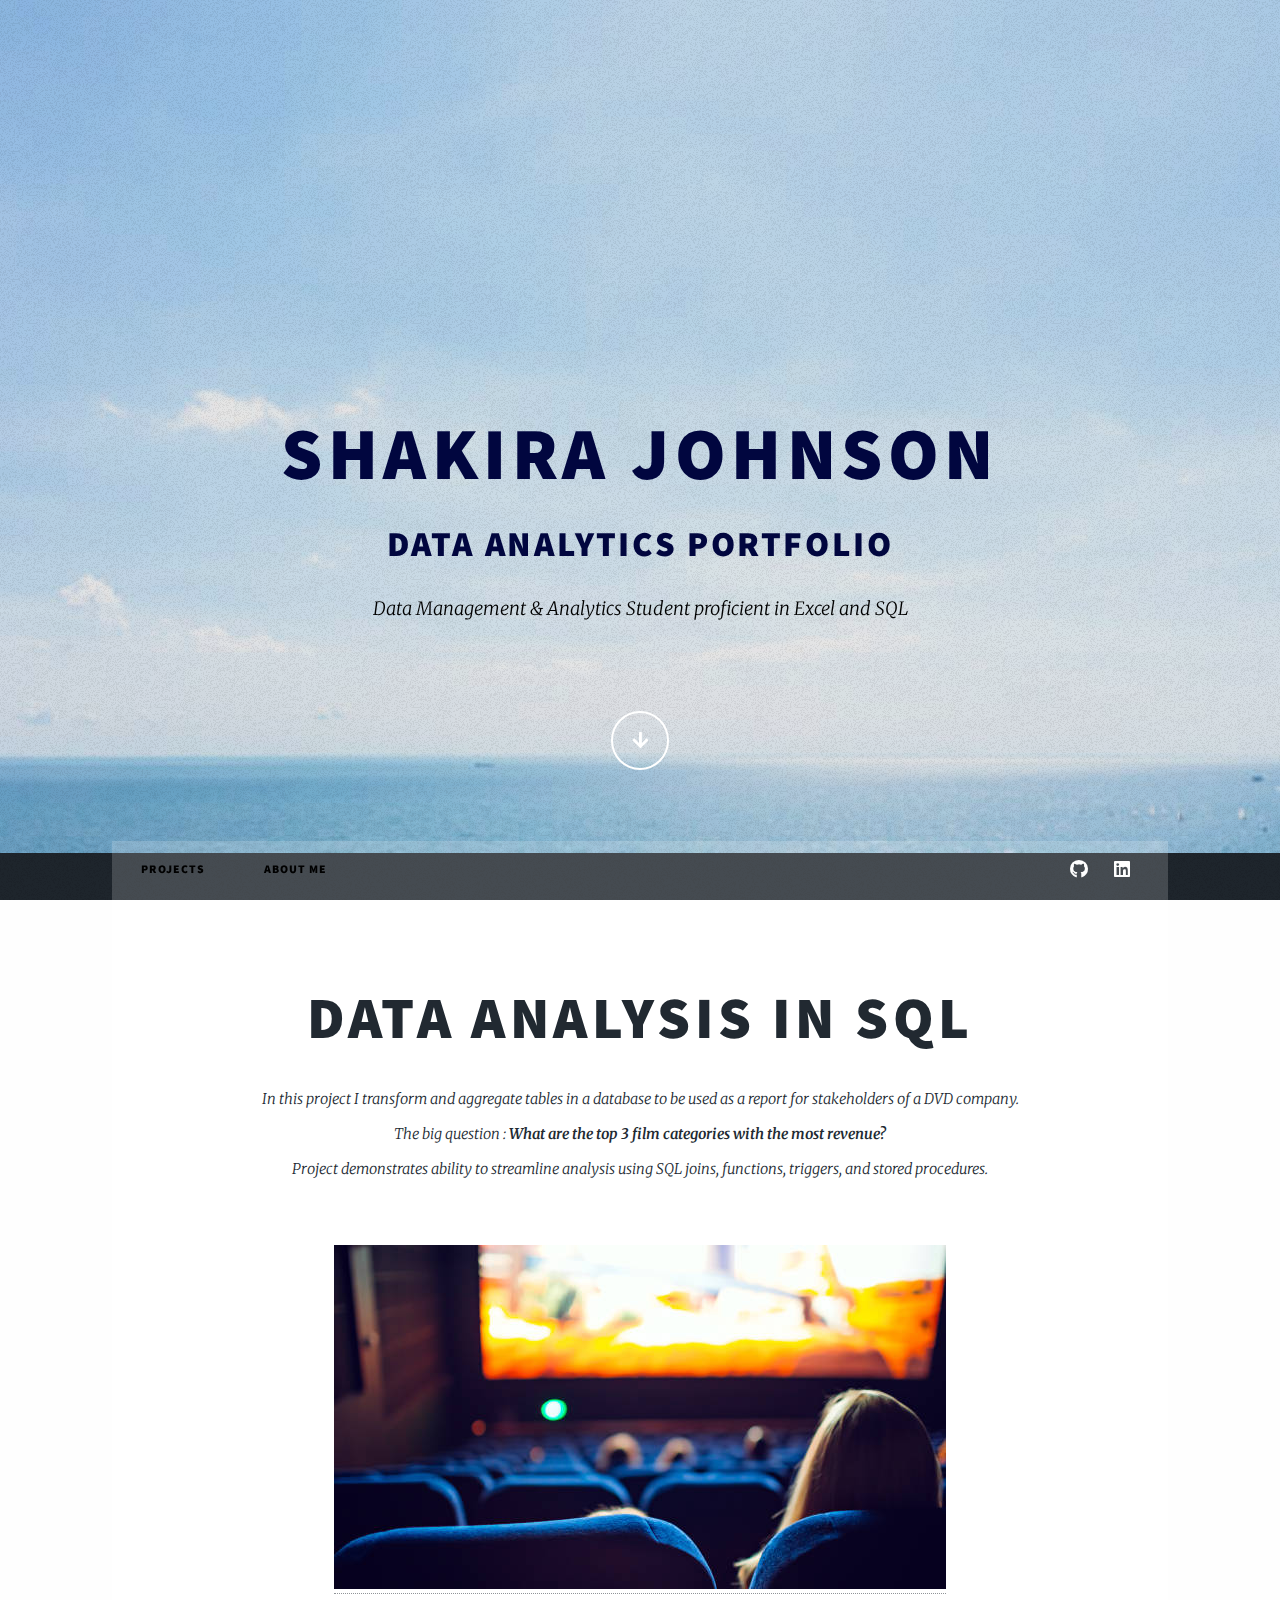
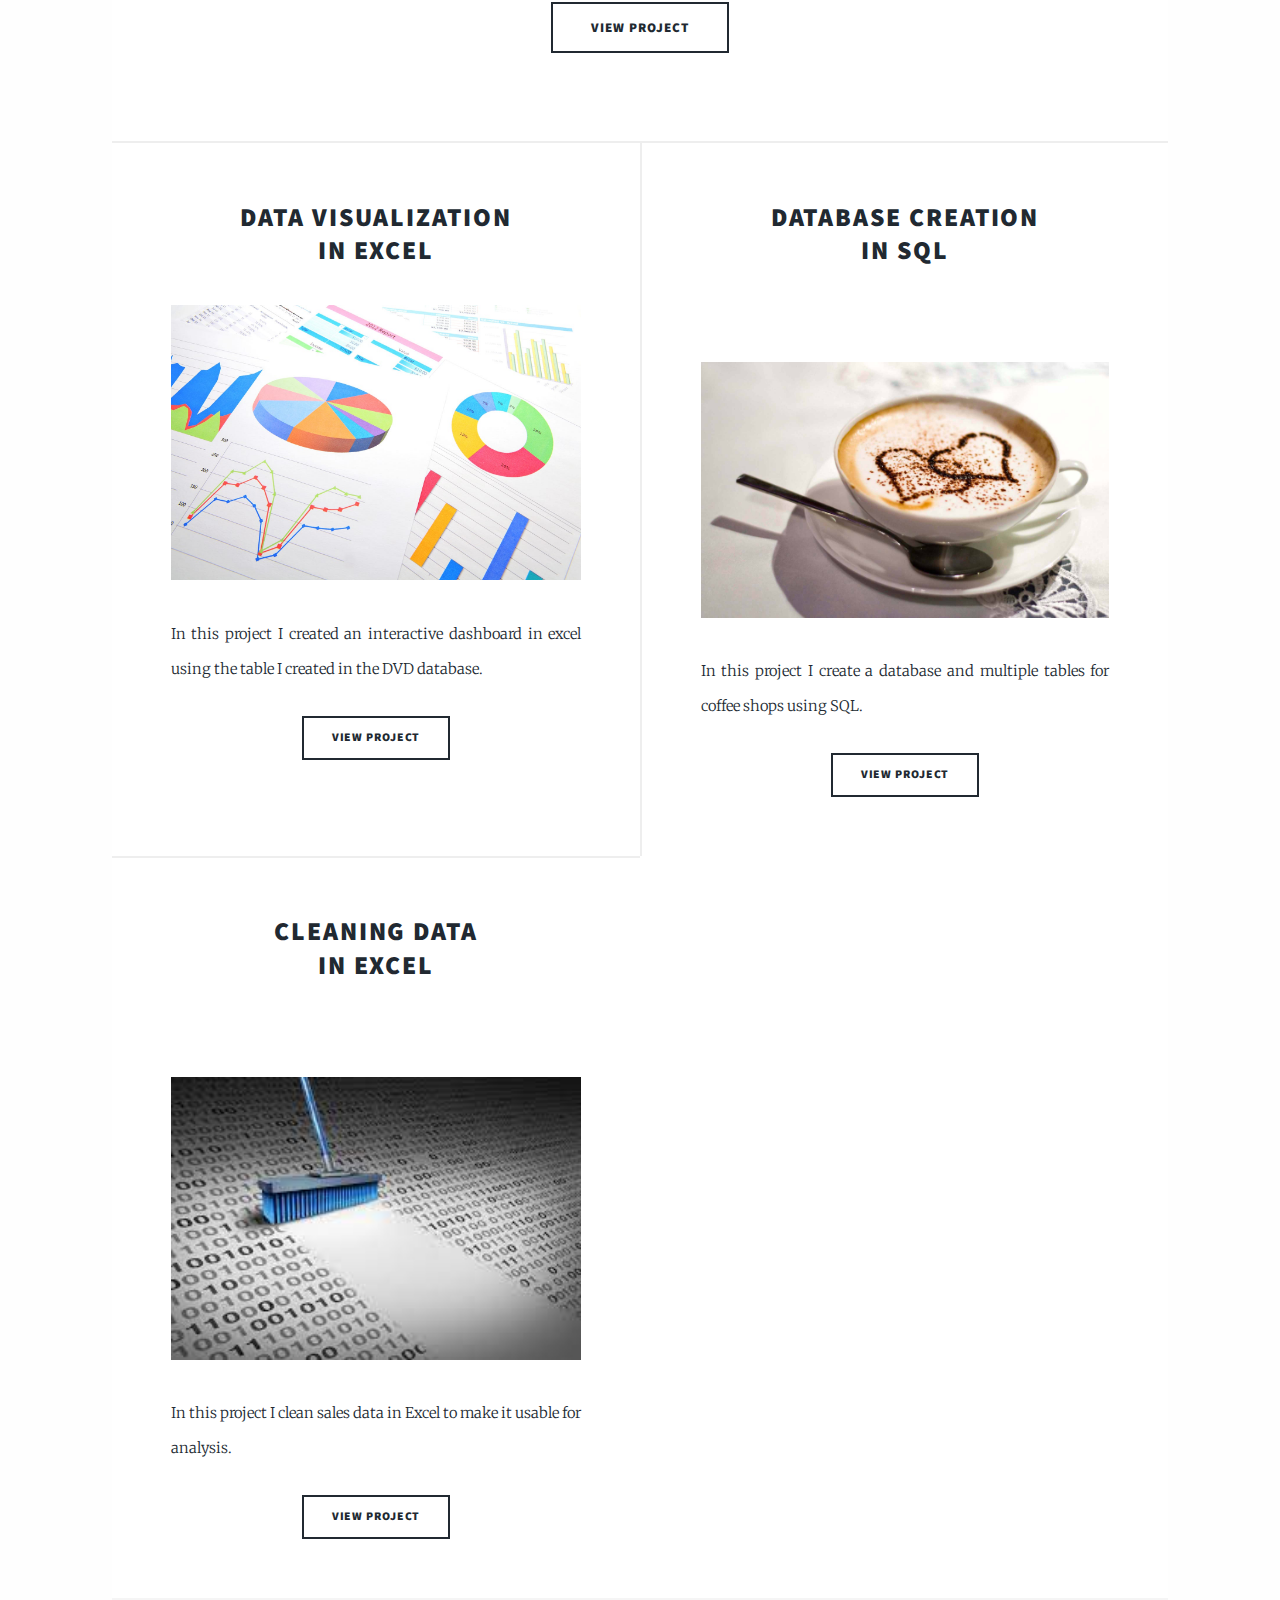
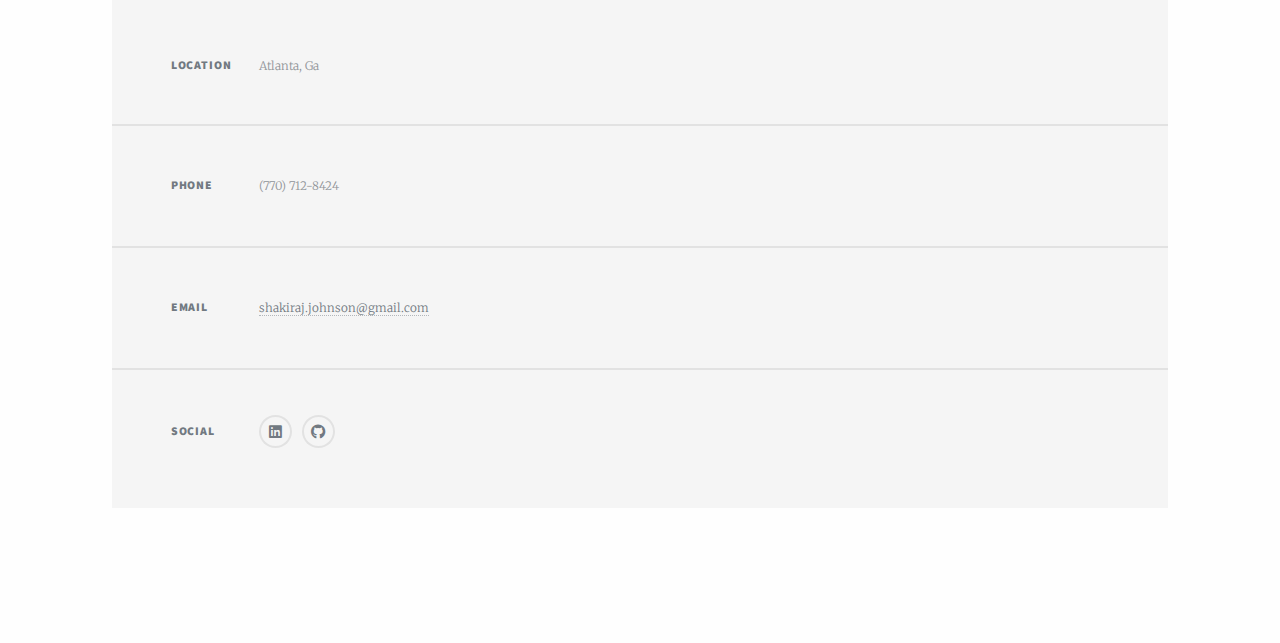
==== commit 52eb8a31: "Update index.html" ====
--- a/index.html
+++ b/index.html
@@ -23,7 +23,7 @@
 					<div id="intro">
 						<h1>Shakira Johnson <br> </h1>
 						    <h2 Style="font-size:35px;"> Data Analytics Portfolio   </h2> 
-						<p style = color:black> Entry level Data Management & Analytics Student proficient in Excel and SQL</p> </p> 
+						<p style = color:black> Data Management & Analytics Student proficient in Excel and SQL</p> </p> 
 						
 						</p>
 						<ul class="actions">
@@ -76,13 +76,13 @@
 								<article>
 									<header>
 										
-										<h2><a href="https://github.com/shakira-j/DVD-data-analysis-using-SQL/blob/main/dvddatabase_dashboard.xlsx" target="_blank">Data Visualization <br> in Excel</a>
+										<h2><a href="/excel_files/dvddatabase_dashboard.xlsx" target="_blank">Data Visualization <br> in Excel</a>
 										</h2>
 									</header>
-									<a href="https://github.com/shakira-j/DVD-data-analysis-using-SQL/blob/main/dvddatabase_dashboard.xlsx" target="_blank" class="image fit"><img src="images/dataviz.jpg" alt="" /></a>
+									<a href="/excel_files/dvddatabase_dashboard.xlsx" target="_blank" class="image fit"><img src="images/dataviz.jpg" alt="" /></a>
 									<p> In this project I created an interactive dashboard in excel using the table I created in the DVD database. </p>
 									<ul class="actions special">
-										<li><a href="https://github.com/shakira-j/DVD-data-analysis-using-SQL/blob/main/dvddatabase_dashboard.xlsx" target="_blank" class="button">View Project</a></li>
+										<li><a href="/excel_files/dvddatabase_dashboard.xlsx" target="_blank" class="button">View Project</a></li>
 									</ul>
 								</article>
 								<article>
@@ -102,15 +102,15 @@
 								<article>
 									<header>
 									
-										<h2><a href="https://github.com/shakira-j/Data-Cleaning-in-Excel/blob/main/Data_Cleaning_Excel.xlsx" target= _blank>Cleaning Data <br /> in Excel
+										<h2><a href="excel_files/Data_Cleaning_Excel-2.xlsx" target= _blank>Cleaning Data <br /> in Excel
 										</a></h2>
 										<br/>
 									</header>
-									<a href="https://github.com/shakira-j/Data-Cleaning-in-Excel/blob/main/Data_Cleaning_Excel.xlsx" target= _blank class="image fit"><img src="images/clean_data.jpeg" alt="" /></a>
+									<a href="excel_files/Data_Cleaning_Excel-2.xlsx" target= _blank class="image fit"><img src="images/clean_data.jpeg" alt="" /></a>
 									
 									<p>In this project I clean sales data in Excel to make it usable for analysis. </p>
 									<ul class="actions special">
-										<li><a href="https://github.com/shakira-j/Data-Cleaning-in-Excel/blob/main/Data_Cleaning_Excel.xlsx" target= _blank class="button">View Project</a></li>
+										<li><a href="excel_files/Data_Cleaning_Excel-2.xlsx" target= _blank class="button">View Project</a></li>
 									</ul>
 								</article>
 								
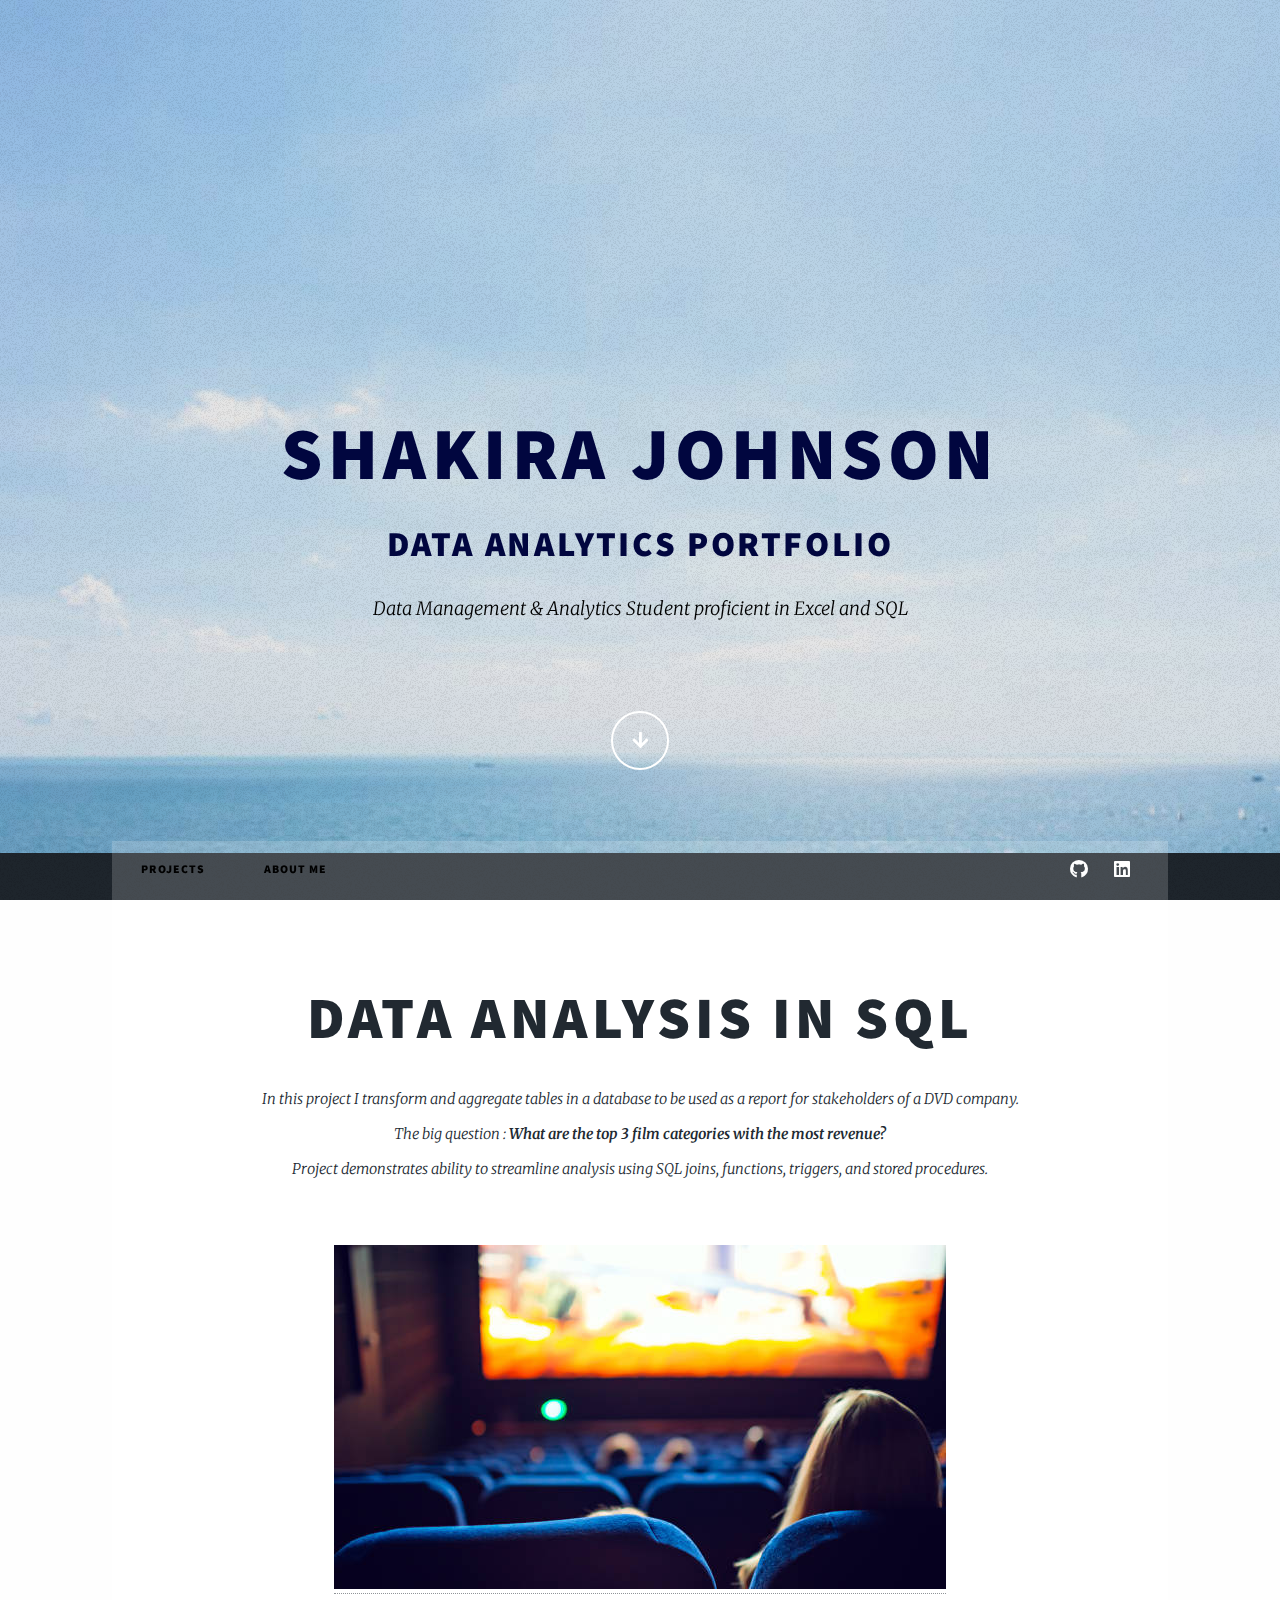
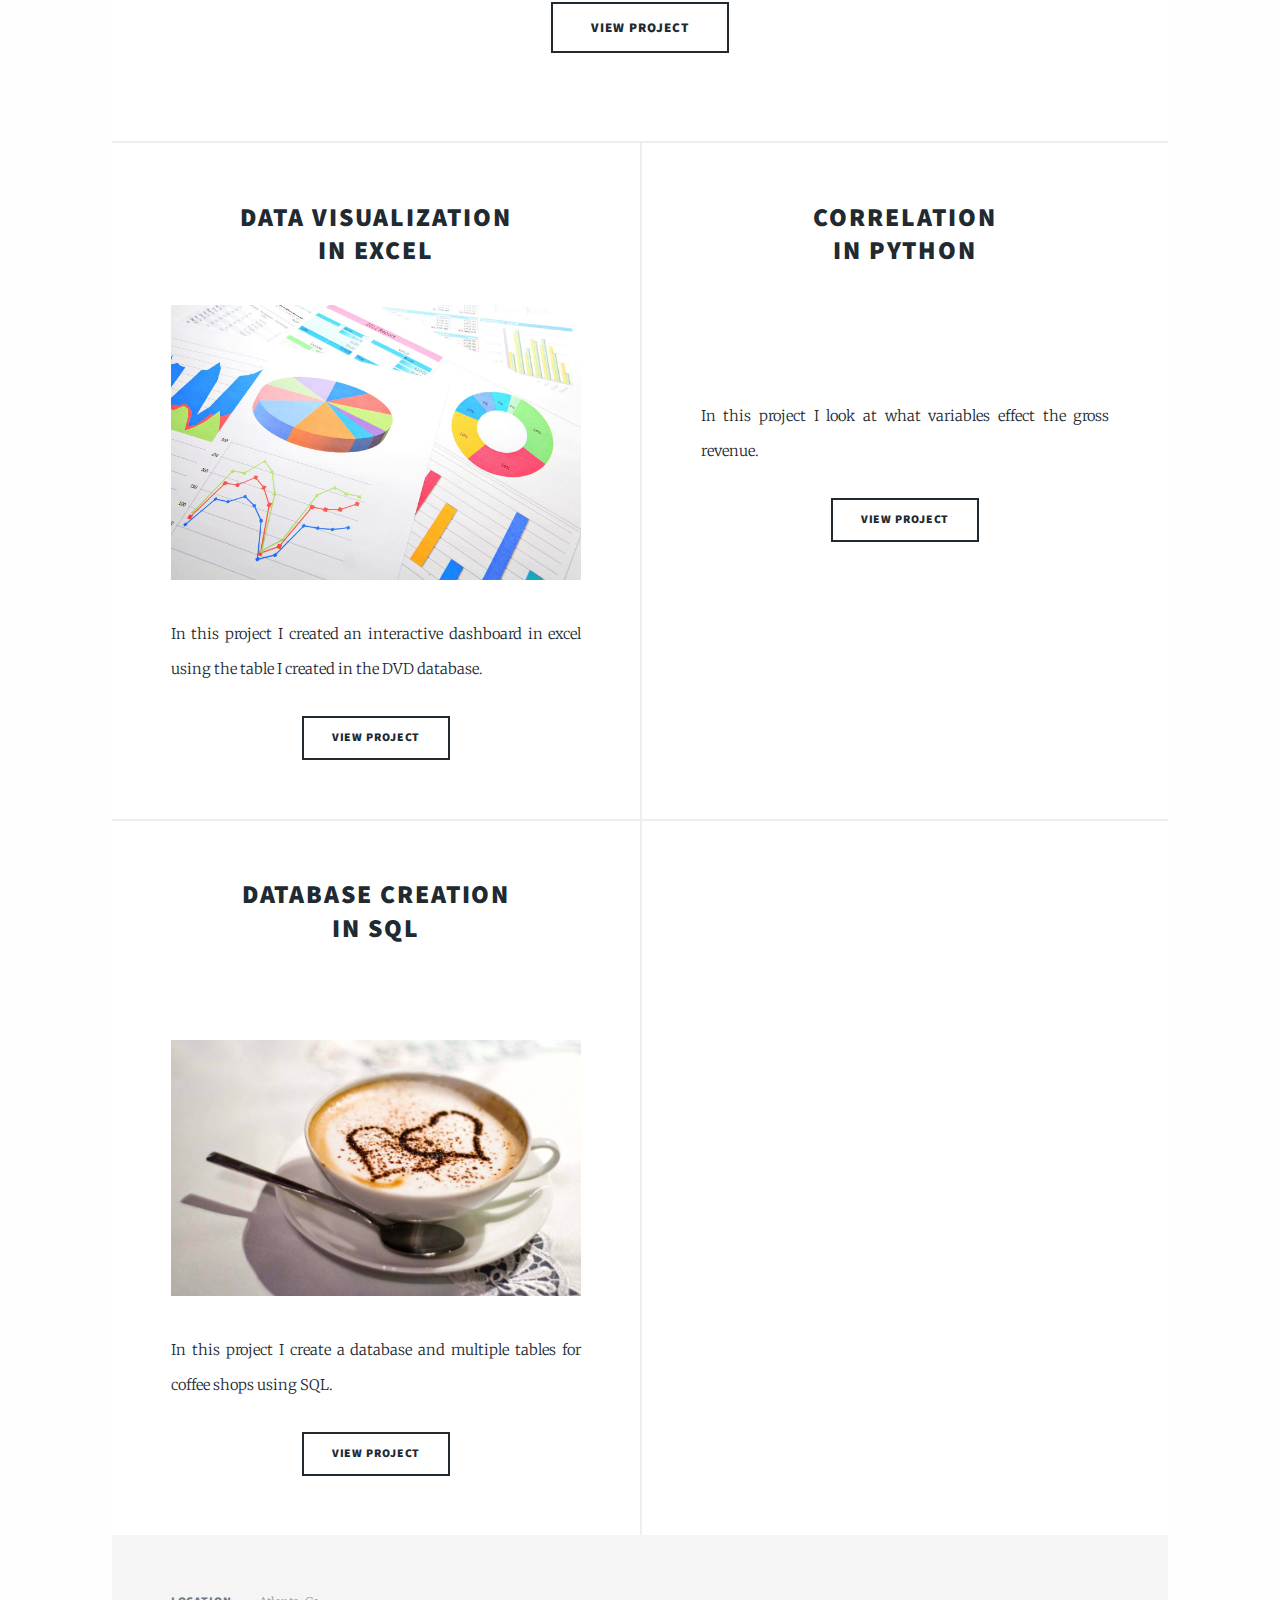
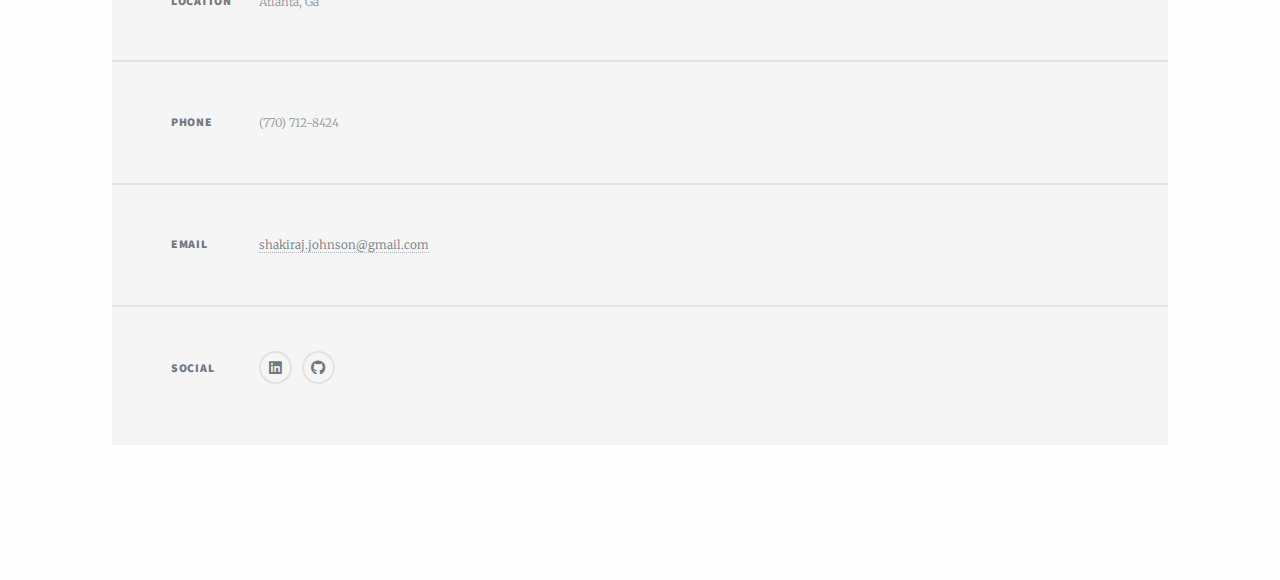
==== commit e314f69d: "Update index.html" ====
--- a/index.html
+++ b/index.html
@@ -88,6 +88,20 @@
 								<article>
 									<header>
 									
+										<h2><a href="https://github.com/shakira-j/Python/blob/main/Movie%20Correlation%20Portfolio%20Project%202.ipynb" target= _blank>Correlation <br /> in Python
+										</a></h2>
+										<br/>
+									</header>
+									<a href="https://github.com/shakira-j/Python/blob/main/Movie%20Correlation%20Portfolio%20Project%202.ipynb" target= _blank class="image fit"><img src="images/highest-grossing-movies-blog.jpg" alt="" /></a>
+									
+									<p>In this project I look at what variables effect the gross revenue. </p>
+									<ul class="actions special">
+										<li><a href="https://github.com/shakira-j/Python/blob/main/Movie%20Correlation%20Portfolio%20Project%202.ipynb" target= _blank class="button">View Project</a></li>
+									</ul>
+								</article>
+								<article>
+									<header>
+									
 										<h2><a href="https://github.com/shakira-j/Create-Database-in-SQL/blob/main/database%20creation" target= _blank>Database Creation <br /> in SQL
 										</a></h2>
 										<br/>
@@ -100,19 +114,6 @@
 									</ul>
 								</article>
 								<article>
-									<header>
-									
-										<h2><a href="excel_files/Data_Cleaning_Excel-2.xlsx" target= _blank>Cleaning Data <br /> in Excel
-										</a></h2>
-										<br/>
-									</header>
-									<a href="excel_files/Data_Cleaning_Excel-2.xlsx" target= _blank class="image fit"><img src="images/clean_data.jpeg" alt="" /></a>
-									
-									<p>In this project I clean sales data in Excel to make it usable for analysis. </p>
-									<ul class="actions special">
-										<li><a href="excel_files/Data_Cleaning_Excel-2.xlsx" target= _blank class="button">View Project</a></li>
-									</ul>
-								</article>
 								
 							</section>
 							
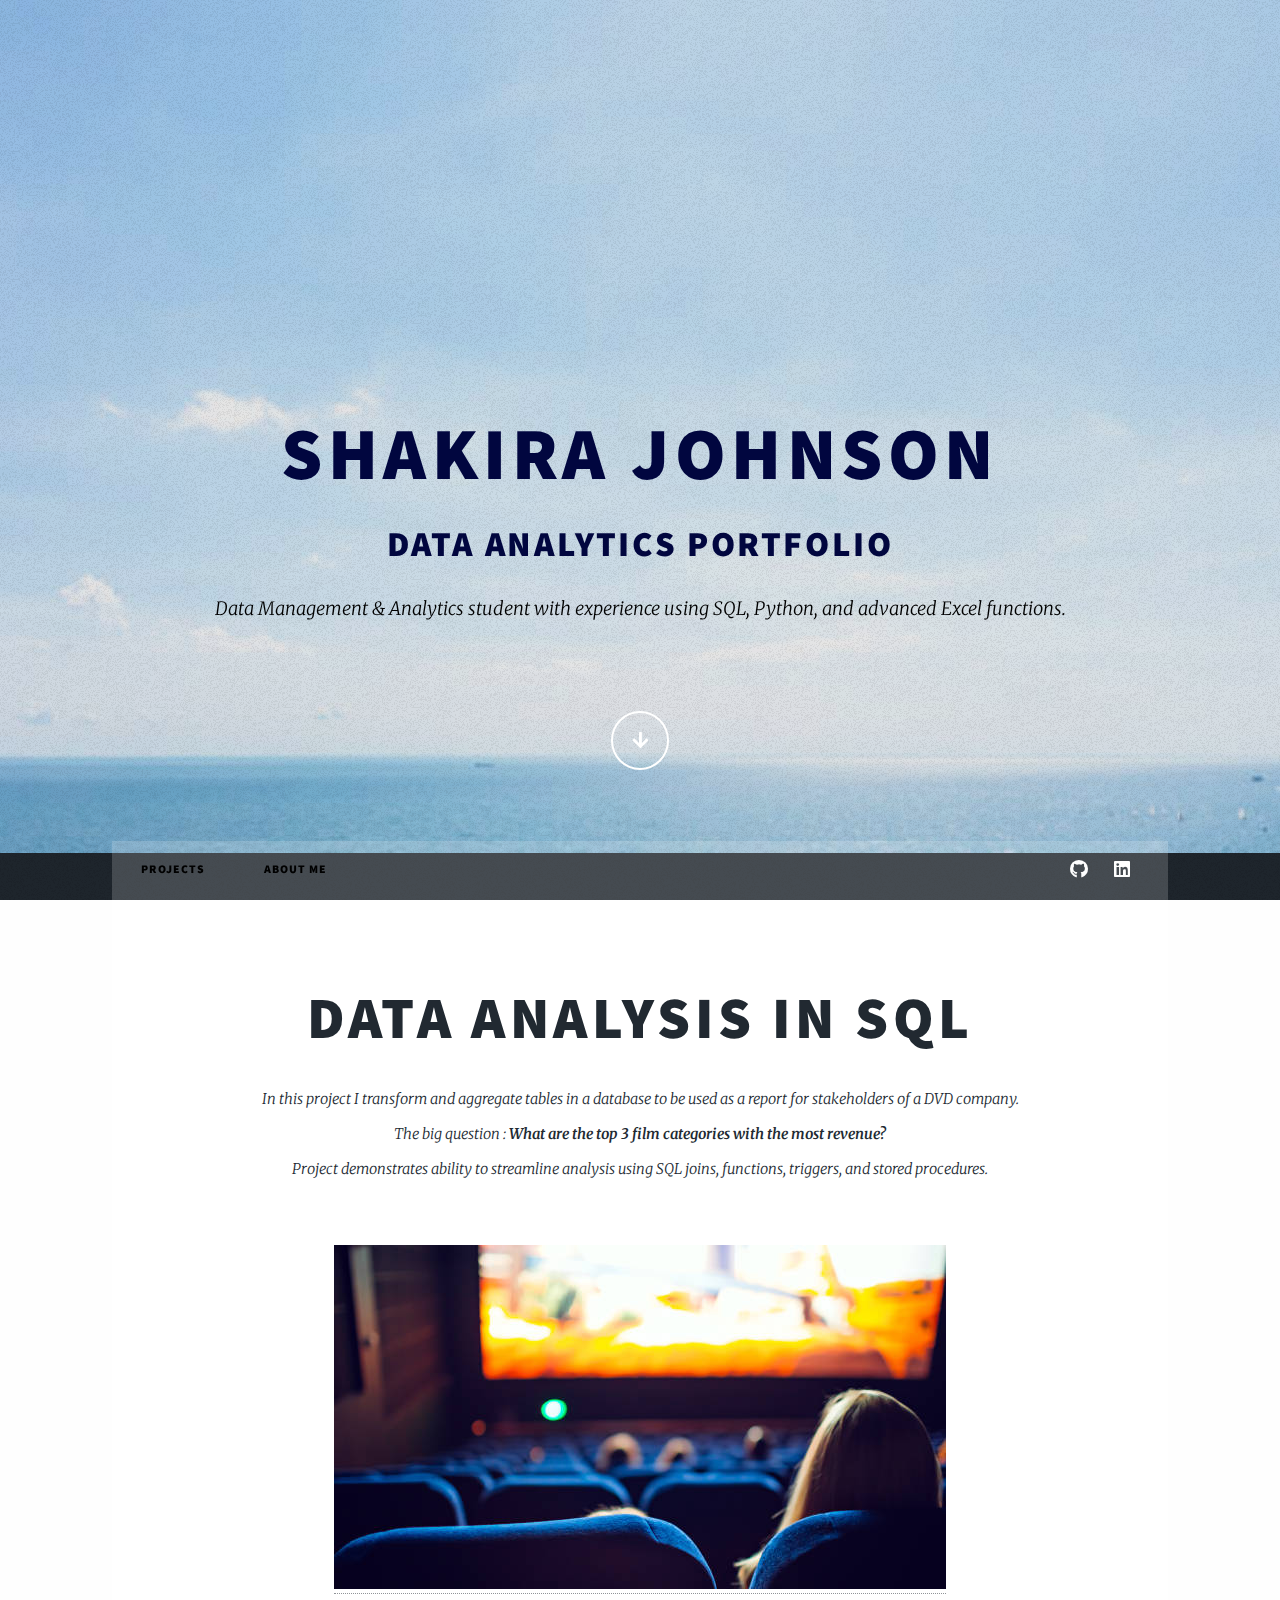
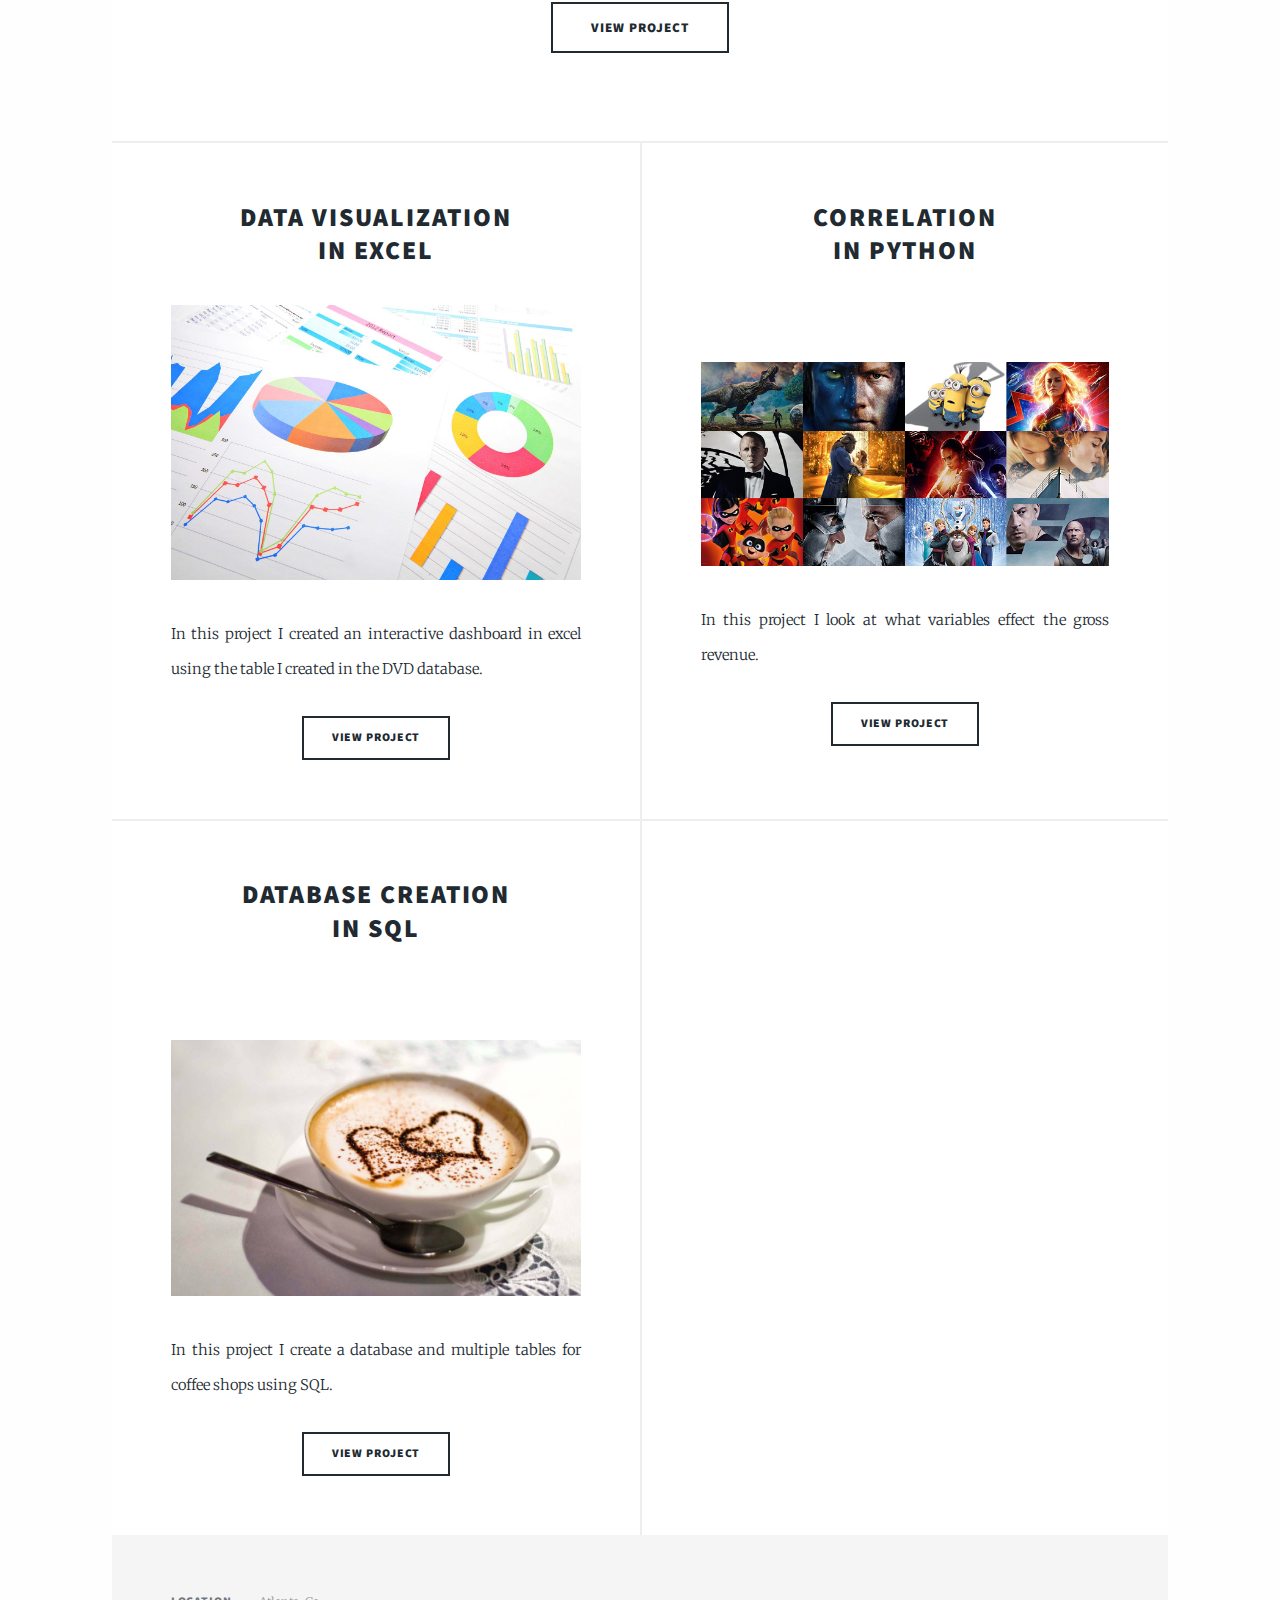
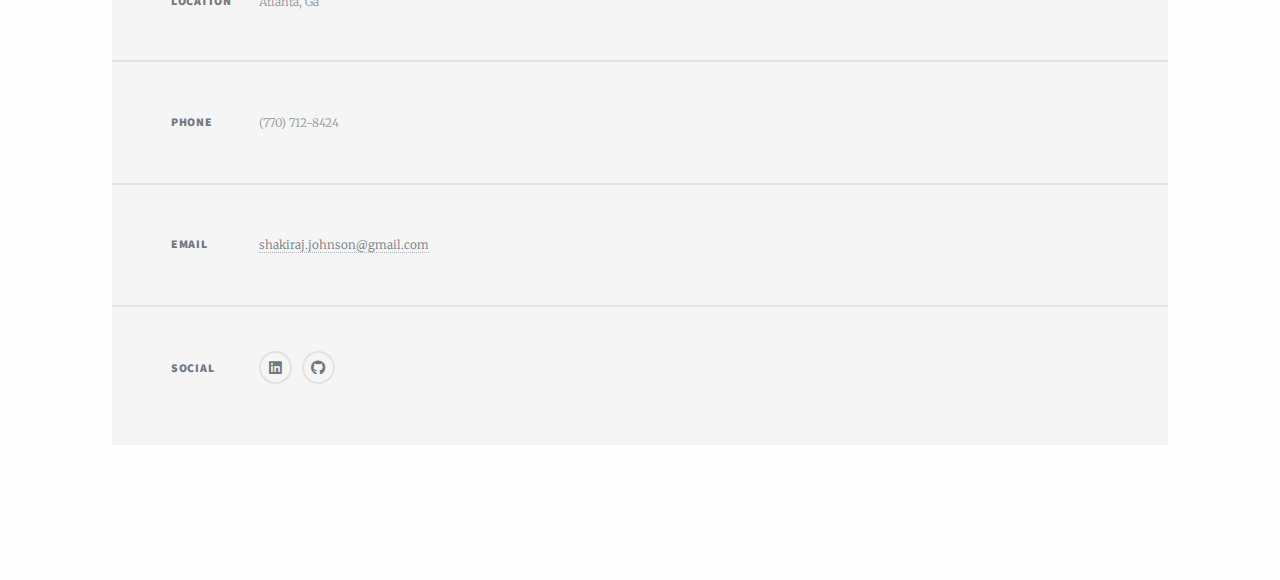
==== commit 5a4bb668: "Update index.html" ====
--- a/index.html
+++ b/index.html
@@ -23,7 +23,7 @@
 					<div id="intro">
 						<h1>Shakira Johnson <br> </h1>
 						    <h2 Style="font-size:35px;"> Data Analytics Portfolio   </h2> 
-						<p style = color:black> Data Management & Analytics Student proficient in Excel and SQL</p> </p> 
+						<p style = color:black> Data Management & Analytics student with experience using SQL, Python, and advanced Excel functions.</p> </p> 
 						
 						</p>
 						<ul class="actions">
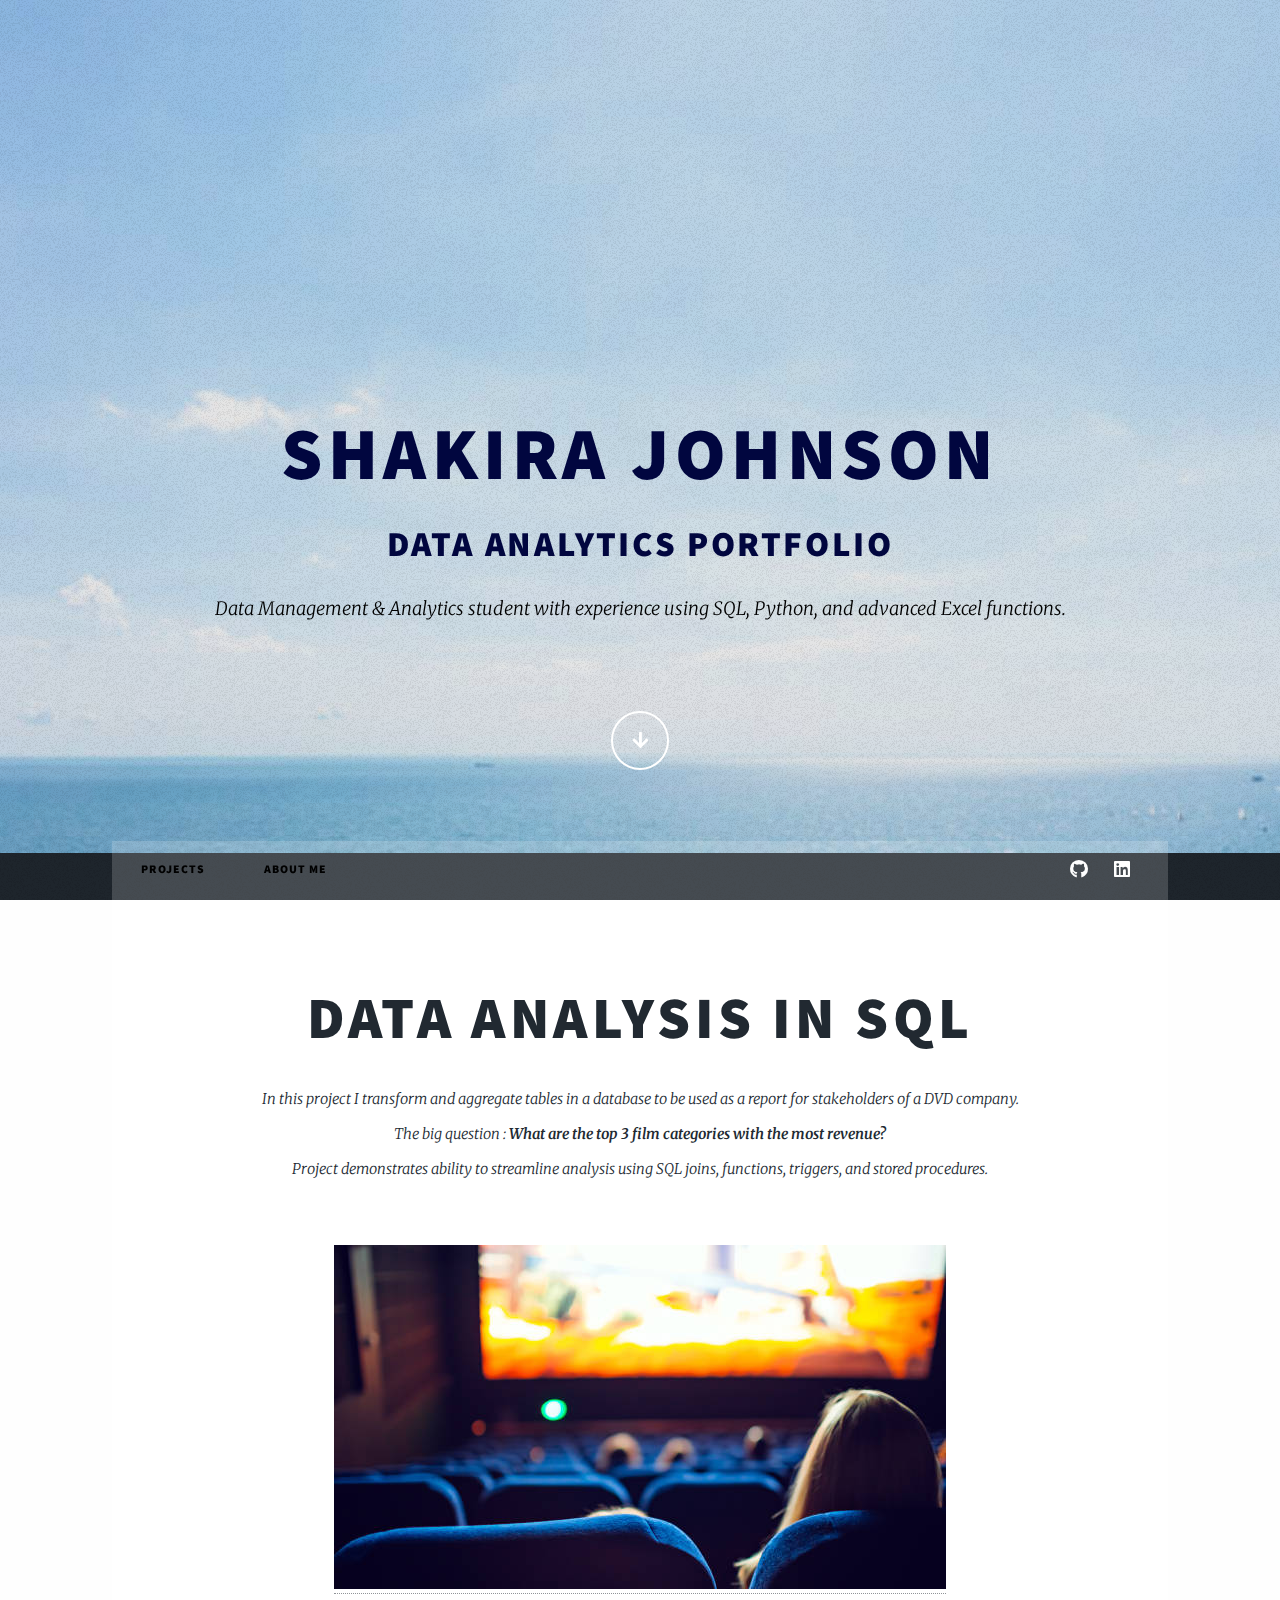
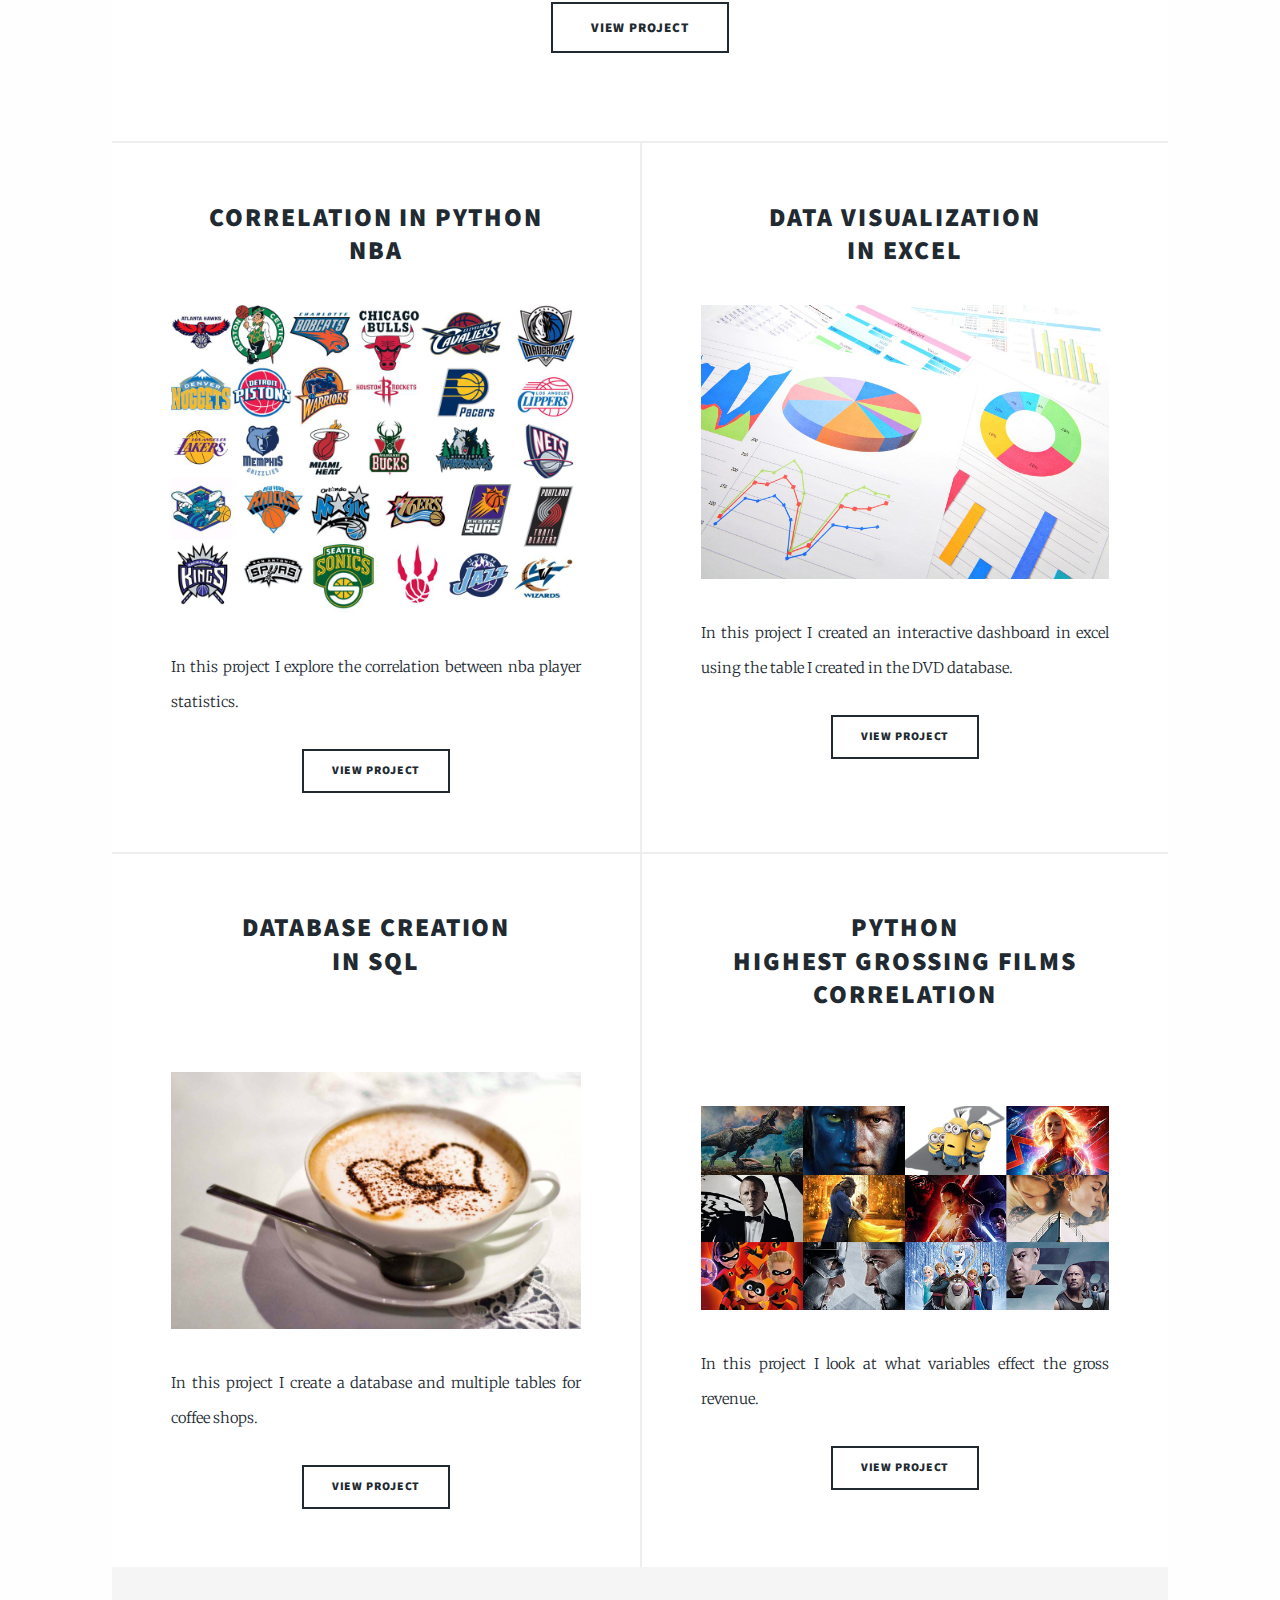
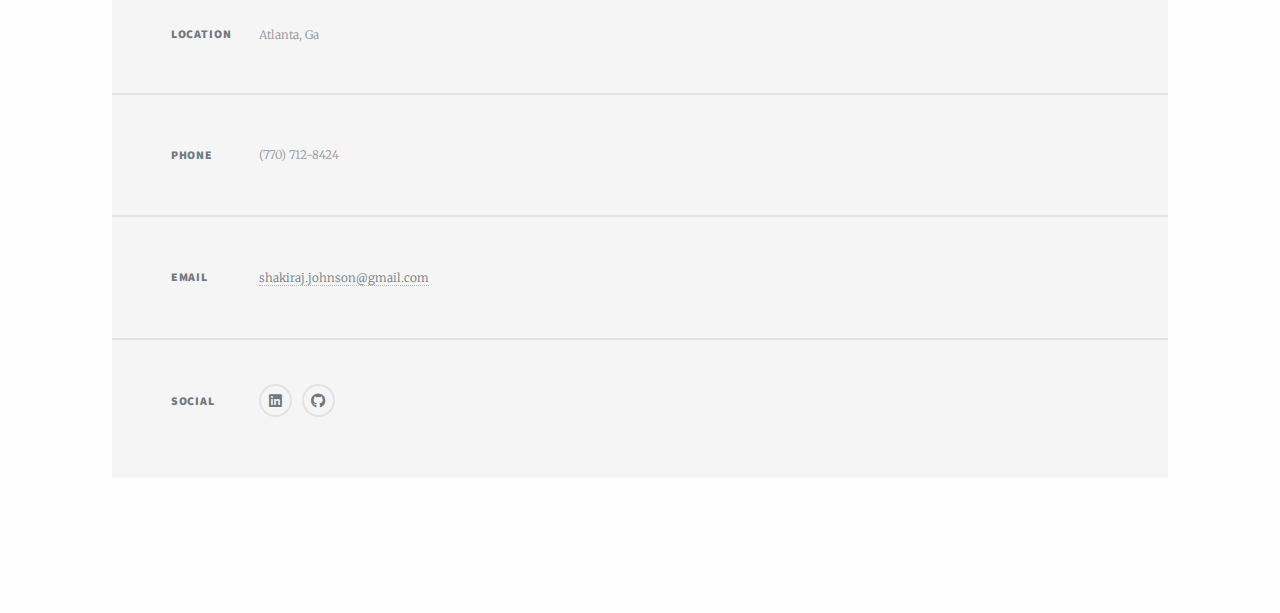
==== commit 90bd4063: "Update index.html" ====
--- a/index.html
+++ b/index.html
@@ -76,6 +76,18 @@
 								<article>
 									<header>
 										
+										<h2><a href="https://github.com/shakira-j/Python/blob/main/NBA%20Correlation.ipynb" target="_blank">Correlation in Python <br>NBA</a>
+										</h2>
+									</header>
+									<a href="https://github.com/shakira-j/Python/blob/main/NBA%20Correlation.ipynb" target="_blank" class="image fit"><img src="images/nba_teams.jpg" alt="" /></a>
+									<p> In this project I explore the correlation between nba player statistics. </p>
+									<ul class="actions special">
+										<li><a href="https://github.com/shakira-j/Python/blob/main/NBA%20Correlation.ipynb" target="_blank" class="button">View Project</a></li>
+									</ul>
+								</article>
+								<article>
+									<header>
+										
 										<h2><a href="/excel_files/dvddatabase_dashboard.xlsx" target="_blank">Data Visualization <br> in Excel</a>
 										</h2>
 									</header>
@@ -88,34 +100,34 @@
 								<article>
 									<header>
 									
-										<h2><a href="https://github.com/shakira-j/Python/blob/main/Movie%20Correlation%20Portfolio%20Project%202.ipynb" target= _blank>Correlation <br /> in Python
-										</a></h2>
-										<br/>
-									</header>
-									<a href="https://github.com/shakira-j/Python/blob/main/Movie%20Correlation%20Portfolio%20Project%202.ipynb" target= _blank class="image fit"><img src="images/highest-grossing-movies-blog.jpg" alt="" /></a>
-									
-									<p>In this project I look at what variables effect the gross revenue. </p>
-									<ul class="actions special">
-										<li><a href="https://github.com/shakira-j/Python/blob/main/Movie%20Correlation%20Portfolio%20Project%202.ipynb" target= _blank class="button">View Project</a></li>
-									</ul>
-								</article>
-								<article>
-									<header>
-									
 										<h2><a href="https://github.com/shakira-j/Create-Database-in-SQL/blob/main/database%20creation" target= _blank>Database Creation <br /> in SQL
 										</a></h2>
 										<br/>
 									</header>
 									<a href="https://github.com/shakira-j/Create-Database-in-SQL/blob/main/database%20creation" target= _blank class="image fit"><img src="images/coffeecup.jpg" alt="" /></a>
 									
-									<p>In this project I create a database and multiple tables for coffee shops using SQL. </p>
+									<p>In this project I create a database and multiple tables for coffee shops. </p>
 									<ul class="actions special">
 										<li><a href="https://github.com/shakira-j/Create-Database-in-SQL/blob/main/database%20creation" target= _blank class="button">View Project</a></li>
 									</ul>
 								</article>
 								<article>
-								
+										<header>
+										
+											<h2><a href="https://github.com/shakira-j/Python/blob/main/Movie%20Correlation%20Portfolio%20Project%202.ipynb" target= _blank> Python <br /> Highest Grossing Films <br /> Correlation
+									
+											</a></h2>
+											<br/>
+										</header>
+										<a href="https://github.com/shakira-j/Python/blob/main/Movie%20Correlation%20Portfolio%20Project%202.ipynb" target= _blank class="image fit"><img src="images/highest-grossing-movies-blog.jpg" alt="" /></a>
+										
+										<p>In this project I look at what variables effect the gross revenue. </p>
+										<ul class="actions special">
+											<li><a href="https://github.com/shakira-j/Python/blob/main/Movie%20Correlation%20Portfolio%20Project%202.ipynb" target= _blank class="button">View Project</a></li>
+										</ul>
+									</article>
 							</section>
+							
 							
 
 						
